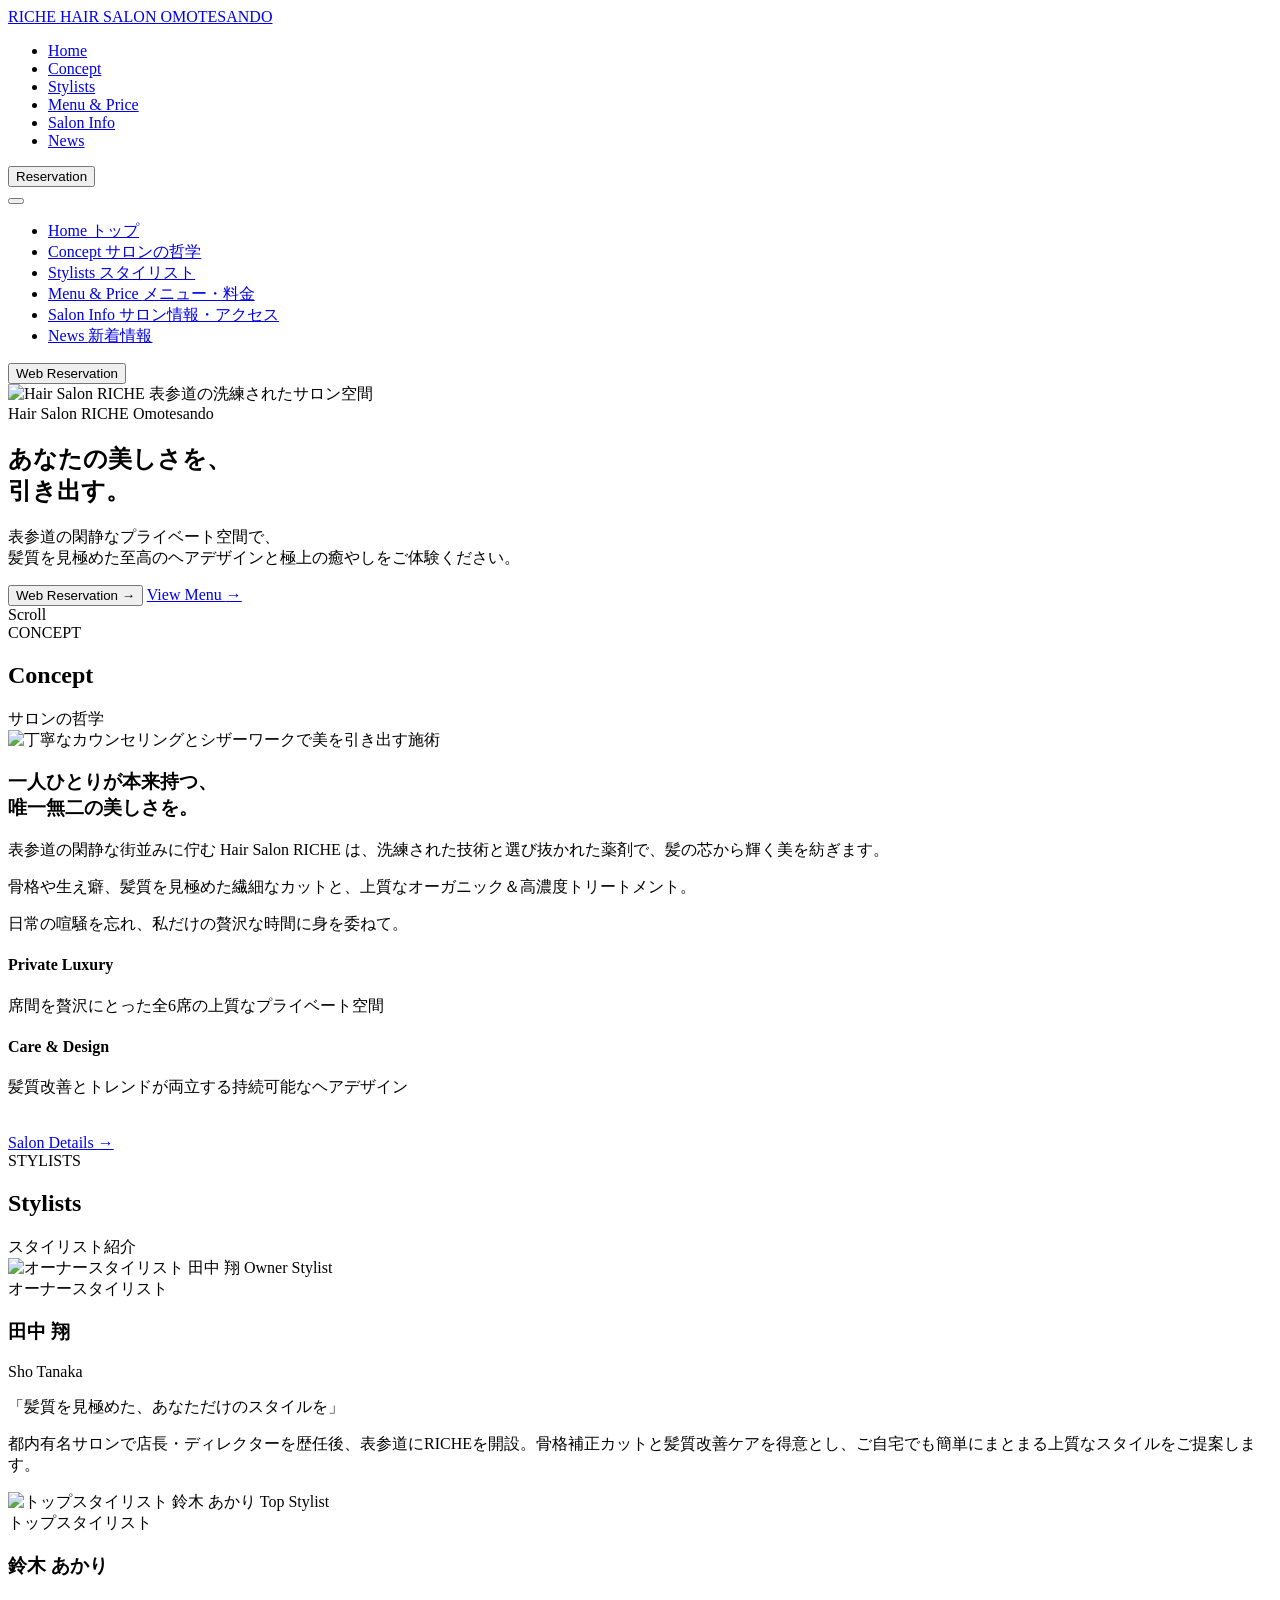
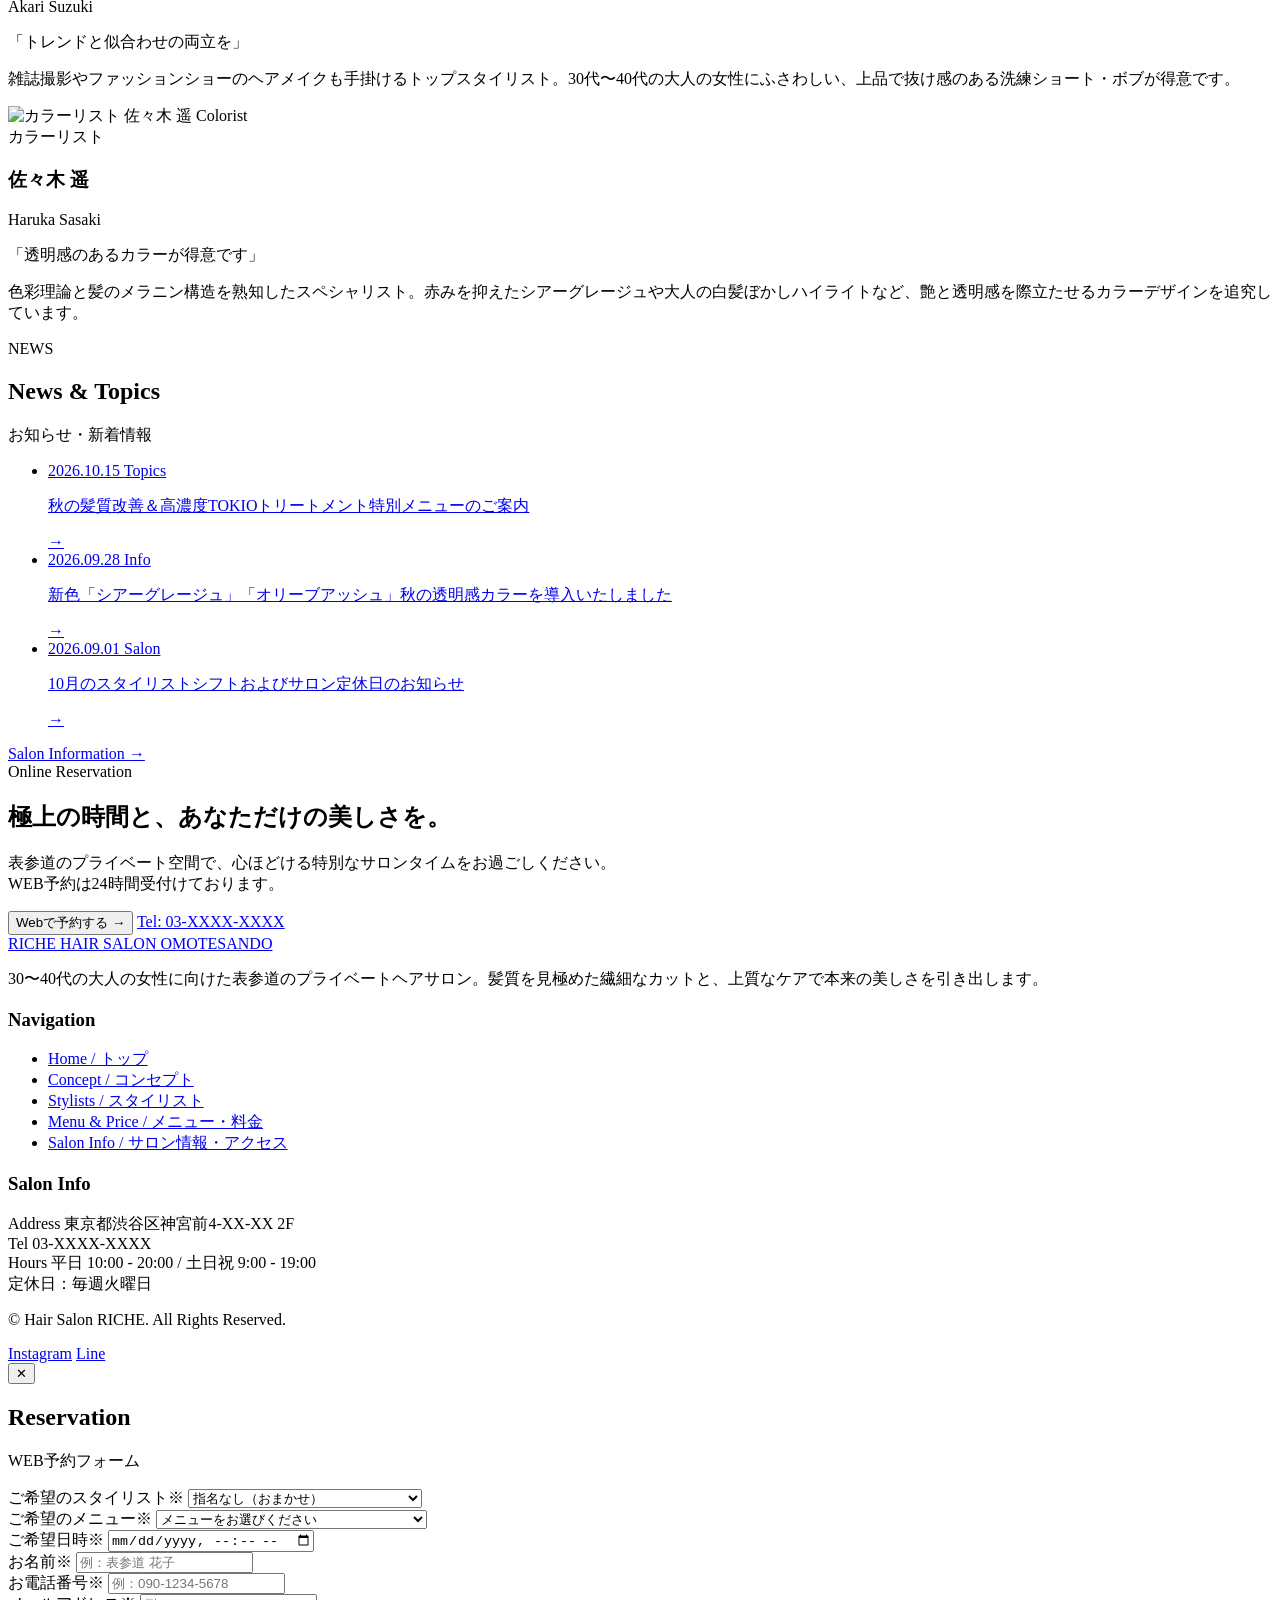
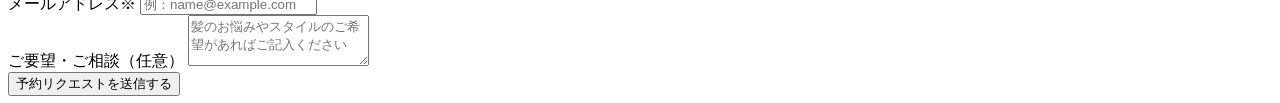
==== index.html @ c1a80ff1 "Add files via upload" ====
<!DOCTYPE html>
<html lang="ja">
<head>
  <meta charset="UTF-8">
  <meta name="viewport" content="width=device-width, initial-scale=1.0">
  <title>Hair Salon RICHE（ヘアサロン リッシュ） | 東京・表参道</title>
  <meta name="description" content="表参道駅徒歩3分。大人のためのラグジュアリーヘアサロン『Hair Salon RICHE』。一人ひとりの髪質を見極め、あなたの本来の美しさを引き出す至高のヘアデザインと髪質改善ケアをお届けします。">

  <!-- Google Fonts -->
  <link rel="preconnect" href="https://fonts.googleapis.com">
  <link rel="preconnect" href="https://fonts.gstatic.com" crossorigin>
  <link href="https://fonts.googleapis.com/css2?family=Cormorant+Garamond:ital,wght@0,300;0,400;0,500;0,600;1,400&family=Noto+Serif+JP:wght@300;400;500;600&display=swap" rel="stylesheet">

  <!-- Stylesheet -->
  <link rel="stylesheet" href="css/style.css">
</head>
<body>

  <!-- Site Header -->
  <header class="site-header">
    <div class="container header-container">
      <a href="index.html" class="brand-logo" aria-label="Hair Salon RICHE トップページ">
        <span class="brand-name">RICHE</span>
        <span class="brand-location">HAIR SALON OMOTESANDO</span>
      </a>

      <!-- Desktop Nav -->
      <nav class="desktop-nav" aria-label="メインナビゲーション">
        <ul class="nav-list">
          <li><a href="index.html" class="nav-link is-active">Home</a></li>
          <li><a href="#concept" class="nav-link">Concept</a></li>
          <li><a href="#stylists" class="nav-link">Stylists</a></li>
          <li><a href="menu.html" class="nav-link">Menu & Price</a></li>
          <li><a href="salon.html" class="nav-link">Salon Info</a></li>
          <li><a href="#news" class="nav-link">News</a></li>
        </ul>
        <button type="button" class="btn-header-reserve js-open-reserve">
          Reservation
        </button>
      </nav>

      <!-- Mobile Hamburger Button -->
      <button type="button" class="hamburger" aria-label="メニューを開く" aria-expanded="false">
        <span class="hamburger-line"></span>
        <span class="hamburger-line"></span>
        <span class="hamburger-line"></span>
      </button>
    </div>
  </header>

  <!-- Mobile Navigation Drawer -->
  <div class="mobile-nav" aria-label="モバイルナビゲーション">
    <ul class="mobile-nav-list">
      <li class="mobile-nav-item">
        <a href="index.html" class="mobile-nav-link">
          Home
          <span class="ja-sub">トップ</span>
        </a>
      </li>
      <li class="mobile-nav-item">
        <a href="#concept" class="mobile-nav-link">
          Concept
          <span class="ja-sub">サロンの哲学</span>
        </a>
      </li>
      <li class="mobile-nav-item">
        <a href="#stylists" class="mobile-nav-link">
          Stylists
          <span class="ja-sub">スタイリスト</span>
        </a>
      </li>
      <li class="mobile-nav-item">
        <a href="menu.html" class="mobile-nav-link">
          Menu & Price
          <span class="ja-sub">メニュー・料金</span>
        </a>
      </li>
      <li class="mobile-nav-item">
        <a href="salon.html" class="mobile-nav-link">
          Salon Info
          <span class="ja-sub">サロン情報・アクセス</span>
        </a>
      </li>
      <li class="mobile-nav-item">
        <a href="#news" class="mobile-nav-link">
          News
          <span class="ja-sub">新着情報</span>
        </a>
      </li>
    </ul>
    <button type="button" class="btn-gold mobile-nav-reserve js-open-reserve">
      Web Reservation
    </button>
  </div>

  <main>
    <!-- Hero Section -->
    <section class="hero-section" aria-label="メインビジュアル">
      <div class="hero-bg">
        <img src="https://images.unsplash.com/photo-1560066984-138dadb4c035?auto=format&fit=crop&w=1920&q=80" alt="Hair Salon RICHE 表参道の洗練されたサロン空間">
      </div>
      <div class="hero-overlay"></div>

      <div class="hero-content">
        <span class="hero-lead-en">Hair Salon RICHE Omotesando</span>
        <h1 class="hero-catchphrase">あなたの美しさを、<br>引き出す。</h1>
        <p class="hero-subtext">
          表参道の閑静なプライベート空間で、<br>
          髪質を見極めた至高のヘアデザインと極上の癒やしをご体験ください。
        </p>
        <div class="hero-actions">
          <button type="button" class="btn-gold js-open-reserve">
            Web Reservation <span class="btn-icon">→</span>
          </button>
          <a href="menu.html" class="btn-outline-gold">
            View Menu <span class="btn-icon">→</span>
          </a>
        </div>
      </div>

      <!-- Scroll Down Indicator -->
      <div class="hero-scroll" aria-hidden="true">
        <span class="hero-scroll-text">Scroll</span>
        <div class="hero-scroll-line"></div>
      </div>
    </section>

    <!-- Concept Section -->
    <section id="concept" class="section">
      <div class="container">
        <div class="section-header reveal-on-scroll">
          <span class="section-watermark">CONCEPT</span>
          <h2 class="section-title-en">Concept</h2>
          <span class="section-subtitle-ja">サロンの哲学</span>
          <div class="section-divider"></div>
        </div>

        <div class="concept-grid">
          <div class="concept-image-wrapper reveal-on-scroll">
            <div class="concept-image-frame" aria-hidden="true"></div>
            <div class="concept-image">
              <img src="https://images.unsplash.com/photo-1562322140-8baeececf3df?auto=format&fit=crop&w=1200&q=80" alt="丁寧なカウンセリングとシザーワークで美を引き出す施術">
            </div>
          </div>

          <div class="concept-content reveal-on-scroll delay-200">
            <h3 class="concept-tagline">一人ひとりが本来持つ、<br>唯一無二の美しさを。</h3>
            <div class="concept-philosophy">
              <p>表参道の閑静な街並みに佇む Hair Salon RICHE は、洗練された技術と選び抜かれた薬剤で、髪の芯から輝く美を紡ぎます。</p>
              <p>骨格や生え癖、髪質を見極めた繊細なカットと、上質なオーガニック＆高濃度トリートメント。</p>
              <p>日常の喧騒を忘れ、私だけの贅沢な時間に身を委ねて。</p>
            </div>

            <div class="concept-features">
              <div class="concept-feature-item">
                <h4 class="concept-feature-title">Private Luxury</h4>
                <p class="concept-feature-desc">席間を贅沢にとった全6席の上質なプライベート空間</p>
              </div>
              <div class="concept-feature-item">
                <h4 class="concept-feature-title">Care & Design</h4>
                <p class="concept-feature-desc">髪質改善とトレンドが両立する持続可能なヘアデザイン</p>
              </div>
            </div>

            <div style="margin-top: 36px;">
              <a href="salon.html" class="btn-outline-dark">
                Salon Details <span class="btn-icon">→</span>
              </a>
            </div>
          </div>
        </div>
      </div>
    </section>

    <!-- Stylists Section -->
    <section id="stylists" class="section bg-gray">
      <div class="container">
        <div class="section-header reveal-on-scroll">
          <span class="section-watermark">STYLISTS</span>
          <h2 class="section-title-en">Stylists</h2>
          <span class="section-subtitle-ja">スタイリスト紹介</span>
          <div class="section-divider"></div>
        </div>

        <div class="stylists-grid">
          <!-- Stylist 1: 田中 翔 -->
          <article class="stylist-card reveal-on-scroll">
            <div class="stylist-image-box">
              <img src="https://images.unsplash.com/photo-1507003211169-0a1dd7228f2d?auto=format&fit=crop&w=800&q=80" alt="オーナースタイリスト 田中 翔">
              <span class="stylist-role-badge">Owner Stylist</span>
            </div>
            <div class="stylist-body">
              <div class="stylist-name-group">
                <span class="stylist-role">オーナースタイリスト</span>
                <h3 class="stylist-name">田中 翔</h3>
                <span class="stylist-name-en">Sho Tanaka</span>
              </div>
              <p class="stylist-quote">「髪質を見極めた、あなただけのスタイルを」</p>
              <p class="stylist-details">
                都内有名サロンで店長・ディレクターを歴任後、表参道にRICHEを開設。骨格補正カットと髪質改善ケアを得意とし、ご自宅でも簡単にまとまる上質なスタイルをご提案します。
              </p>
            </div>
          </article>

          <!-- Stylist 2: 鈴木 あかり -->
          <article class="stylist-card reveal-on-scroll delay-100">
            <div class="stylist-image-box">
              <img src="https://images.unsplash.com/photo-1580489944761-15a19d654956?auto=format&fit=crop&w=800&q=80" alt="トップスタイリスト 鈴木 あかり">
              <span class="stylist-role-badge">Top Stylist</span>
            </div>
            <div class="stylist-body">
              <div class="stylist-name-group">
                <span class="stylist-role">トップスタイリスト</span>
                <h3 class="stylist-name">鈴木 あかり</h3>
                <span class="stylist-name-en">Akari Suzuki</span>
              </div>
              <p class="stylist-quote">「トレンドと似合わせの両立を」</p>
              <p class="stylist-details">
                雑誌撮影やファッションショーのヘアメイクも手掛けるトップスタイリスト。30代〜40代の大人の女性にふさわしい、上品で抜け感のある洗練ショート・ボブが得意です。
              </p>
            </div>
          </article>

          <!-- Stylist 3: 佐々木 遥 -->
          <article class="stylist-card reveal-on-scroll delay-200">
            <div class="stylist-image-box">
              <img src="https://images.unsplash.com/photo-1534528741775-53994a69daeb?auto=format&fit=crop&w=800&q=80" alt="カラーリスト 佐々木 遥">
              <span class="stylist-role-badge">Colorist</span>
            </div>
            <div class="stylist-body">
              <div class="stylist-name-group">
                <span class="stylist-role">カラーリスト</span>
                <h3 class="stylist-name">佐々木 遥</h3>
                <span class="stylist-name-en">Haruka Sasaki</span>
              </div>
              <p class="stylist-quote">「透明感のあるカラーが得意です」</p>
              <p class="stylist-details">
                色彩理論と髪のメラニン構造を熟知したスペシャリスト。赤みを抑えたシアーグレージュや大人の白髪ぼかしハイライトなど、艶と透明感を際立たせるカラーデザインを追究しています。
              </p>
            </div>
          </article>
        </div>
      </div>
    </section>

    <!-- News & Topics Section -->
    <section id="news" class="section">
      <div class="container">
        <div class="section-header reveal-on-scroll">
          <span class="section-watermark">NEWS</span>
          <h2 class="section-title-en">News & Topics</h2>
          <span class="section-subtitle-ja">お知らせ・新着情報</span>
          <div class="section-divider"></div>
        </div>

        <ul class="news-list reveal-on-scroll">
          <li class="news-item">
            <a href="menu.html" class="news-link">
              <div class="news-date-group">
                <time class="news-date" datetime="2026-10-15">2026.10.15</time>
                <span class="news-category">Topics</span>
              </div>
              <p class="news-title">秋の髪質改善＆高濃度TOKIOトリートメント特別メニューのご案内</p>
              <span class="news-arrow" aria-hidden="true">→</span>
            </a>
          </li>
          <li class="news-item">
            <a href="menu.html" class="news-link">
              <div class="news-date-group">
                <time class="news-date" datetime="2026-09-28">2026.09.28</time>
                <span class="news-category">Info</span>
              </div>
              <p class="news-title">新色「シアーグレージュ」「オリーブアッシュ」秋の透明感カラーを導入いたしました</p>
              <span class="news-arrow" aria-hidden="true">→</span>
            </a>
          </li>
          <li class="news-item">
            <a href="salon.html" class="news-link">
              <div class="news-date-group">
                <time class="news-date" datetime="2026-09-01">2026.09.01</time>
                <span class="news-category">Salon</span>
              </div>
              <p class="news-title">10月のスタイリストシフトおよびサロン定休日のお知らせ</p>
              <span class="news-arrow" aria-hidden="true">→</span>
            </a>
          </li>
        </ul>

        <div class="news-footer-cta reveal-on-scroll">
          <a href="salon.html" class="btn-outline-dark">
            Salon Information <span class="btn-icon">→</span>
          </a>
        </div>
      </div>
    </section>

    <!-- Reservation CTA Section -->
    <section class="cta-section" aria-label="ご予約案内">
      <div class="cta-bg-pattern" aria-hidden="true"></div>
      <div class="container reveal-on-scroll">
        <span class="cta-tag-en">Online Reservation</span>
        <h2 class="cta-title">極上の時間と、あなただけの美しさを。</h2>
        <p class="cta-lead">
          表参道のプライベート空間で、心ほどける特別なサロンタイムをお過ごしください。<br>
          WEB予約は24時間受付けております。
        </p>
        <div class="cta-buttons-group">
          <button type="button" class="btn-gold js-open-reserve">
            Webで予約する <span class="btn-icon">→</span>
          </button>
          <a href="tel:03-XXXX-XXXX" class="btn-outline-gold">
            Tel: 03-XXXX-XXXX
          </a>
        </div>
      </div>
    </section>
  </main>

  <!-- Site Footer -->
  <footer class="site-footer">
    <div class="container">
      <div class="footer-top">
        <div class="footer-brand">
          <a href="index.html" class="brand-logo">
            <span class="brand-name">RICHE</span>
            <span class="brand-location">HAIR SALON OMOTESANDO</span>
          </a>
          <p class="footer-desc">
            30〜40代の大人の女性に向けた表参道のプライベートヘアサロン。髪質を見極めた繊細なカットと、上質なケアで本来の美しさを引き出します。
          </p>
        </div>

        <div class="footer-nav">
          <h3 class="footer-col-title">Navigation</h3>
          <ul class="footer-nav-list">
            <li><a href="index.html" class="footer-nav-link">Home / トップ</a></li>
            <li><a href="index.html#concept" class="footer-nav-link">Concept / コンセプト</a></li>
            <li><a href="index.html#stylists" class="footer-nav-link">Stylists / スタイリスト</a></li>
            <li><a href="menu.html" class="footer-nav-link">Menu & Price / メニュー・料金</a></li>
            <li><a href="salon.html" class="footer-nav-link">Salon Info / サロン情報・アクセス</a></li>
          </ul>
        </div>

        <div class="footer-info">
          <h3 class="footer-col-title">Salon Info</h3>
          <div class="footer-info-list">
            <div class="footer-info-item">
              <span>Address</span>
              東京都渋谷区神宮前4-XX-XX 2F
            </div>
            <div class="footer-info-item">
              <span>Tel</span>
              03-XXXX-XXXX
            </div>
            <div class="footer-info-item">
              <span>Hours</span>
              平日 10:00 - 20:00 / 土日祝 9:00 - 19:00<br>
              定休日：毎週火曜日
            </div>
          </div>
        </div>
      </div>

      <div class="footer-bottom">
        <p class="footer-copyright">&copy; Hair Salon RICHE. All Rights Reserved.</p>
        <div class="footer-sns">
          <a href="#" class="footer-sns-link" target="_blank" rel="noopener noreferrer">Instagram</a>
          <a href="#" class="footer-sns-link" target="_blank" rel="noopener noreferrer">Line</a>
        </div>
      </div>
    </div>
  </footer>

  <!-- Reservation Modal -->
  <div id="reservationModal" class="modal-backdrop" aria-hidden="true" role="dialog" aria-modal="true" aria-labelledby="modalTitle">
    <div class="modal-content">
      <button type="button" class="modal-close-btn js-modal-close" aria-label="閉じる">✕</button>
      
      <div class="modal-header">
        <h2 id="modalTitle" class="modal-title-en">Reservation</h2>
        <p class="modal-subtitle">WEB予約フォーム</p>
      </div>

      <form id="reservationForm">
        <div class="modal-form-group">
          <label for="reserveStylist" class="modal-label">
            ご希望のスタイリスト<span class="required">※</span>
          </label>
          <select id="reserveStylist" class="modal-select" required>
            <option value="">指名なし（おまかせ）</option>
            <option value="tanaka">田中 翔（オーナースタイリスト）</option>
            <option value="suzuki">鈴木 あかり（トップスタイリスト）</option>
            <option value="sasaki">佐々木 遥（カラーリスト）</option>
          </select>
        </div>

        <div class="modal-form-group">
          <label for="reserveMenu" class="modal-label">
            ご希望のメニュー<span class="required">※</span>
          </label>
          <select id="reserveMenu" class="modal-select" required>
            <option value="">メニューをお選びください</option>
            <option value="cut-ladies">レディースカット ¥7,700</option>
            <option value="cut-mens">メンズカット ¥6,600</option>
            <option value="cut-bangs">前髪カット ¥1,100</option>
            <option value="color-full">フルカラー ¥8,800〜</option>
            <option value="color-retouch">リタッチカラー ¥6,600〜</option>
            <option value="color-highlight">ハイライト ¥5,500〜</option>
            <option value="perm-digital">デジタルパーマ ¥13,200〜</option>
            <option value="perm-cosme">コスメパーマ ¥11,000〜</option>
            <option value="treatment-tokio">TOKIOトリートメント ¥5,500〜</option>
            <option value="treatment-hair">髪質改善トリートメント ¥16,500〜</option>
            <option value="coupon-first">【初回限定】全メニュー20%OFFクーポン</option>
          </select>
        </div>

        <div class="modal-form-group">
          <label for="reserveDate" class="modal-label">
            ご希望日時<span class="required">※</span>
          </label>
          <input type="datetime-local" id="reserveDate" class="modal-input" required>
        </div>

        <div class="modal-form-group">
          <label for="reserveName" class="modal-label">
            お名前<span class="required">※</span>
          </label>
          <input type="text" id="reserveName" class="modal-input" placeholder="例：表参道 花子" required>
        </div>

        <div class="modal-form-group">
          <label for="reserveTel" class="modal-label">
            お電話番号<span class="required">※</span>
          </label>
          <input type="tel" id="reserveTel" class="modal-input" placeholder="例：090-1234-5678" required>
        </div>

        <div class="modal-form-group">
          <label for="reserveEmail" class="modal-label">
            メールアドレス<span class="required">※</span>
          </label>
          <input type="email" id="reserveEmail" class="modal-input" placeholder="例：name@example.com" required>
        </div>

        <div class="modal-form-group">
          <label for="reserveNote" class="modal-label">ご要望・ご相談（任意）</label>
          <textarea id="reserveNote" class="modal-textarea" rows="3" placeholder="髪のお悩みやスタイルのご希望があればご記入ください"></textarea>
        </div>

        <button type="submit" class="btn-gold modal-submit-btn">
          予約リクエストを送信する
        </button>
      </form>
    </div>
  </div>

  <!-- JavaScript -->
  <script src="js/main.js"></script>
</body>
</html>
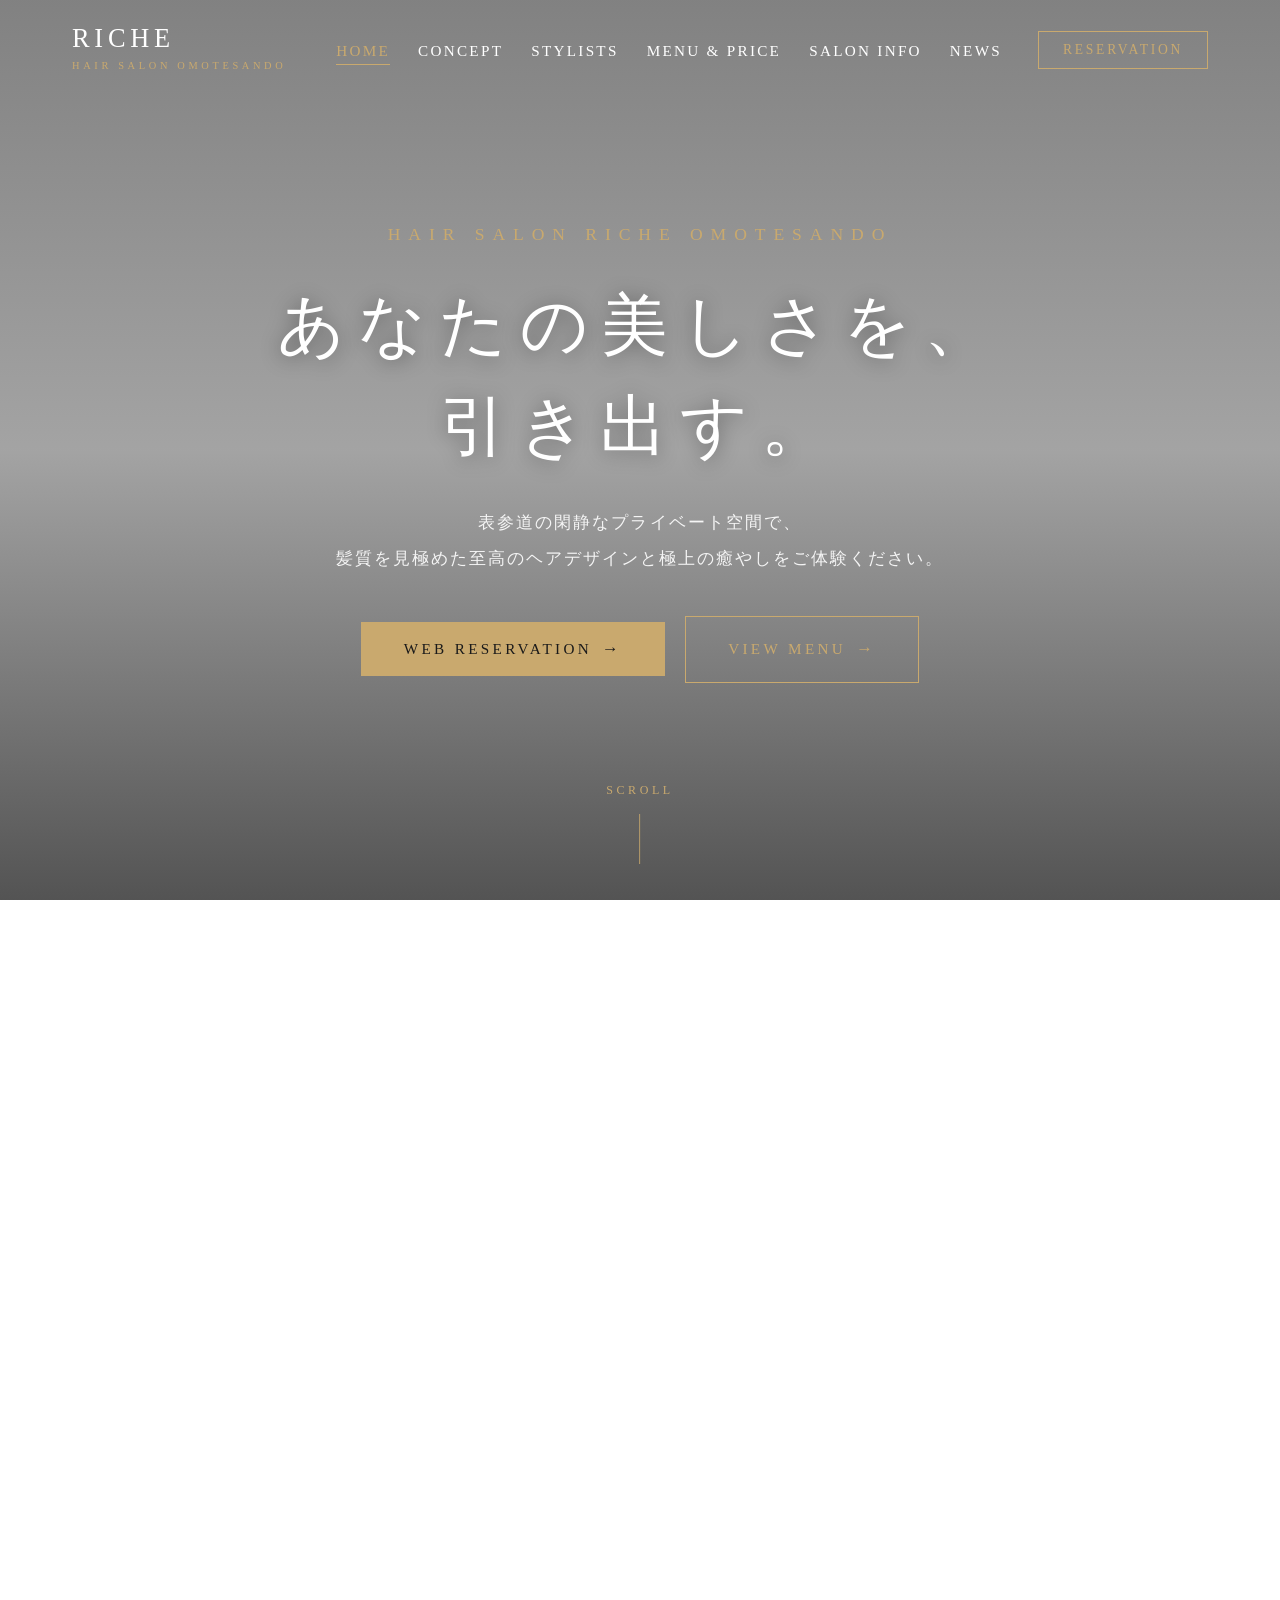
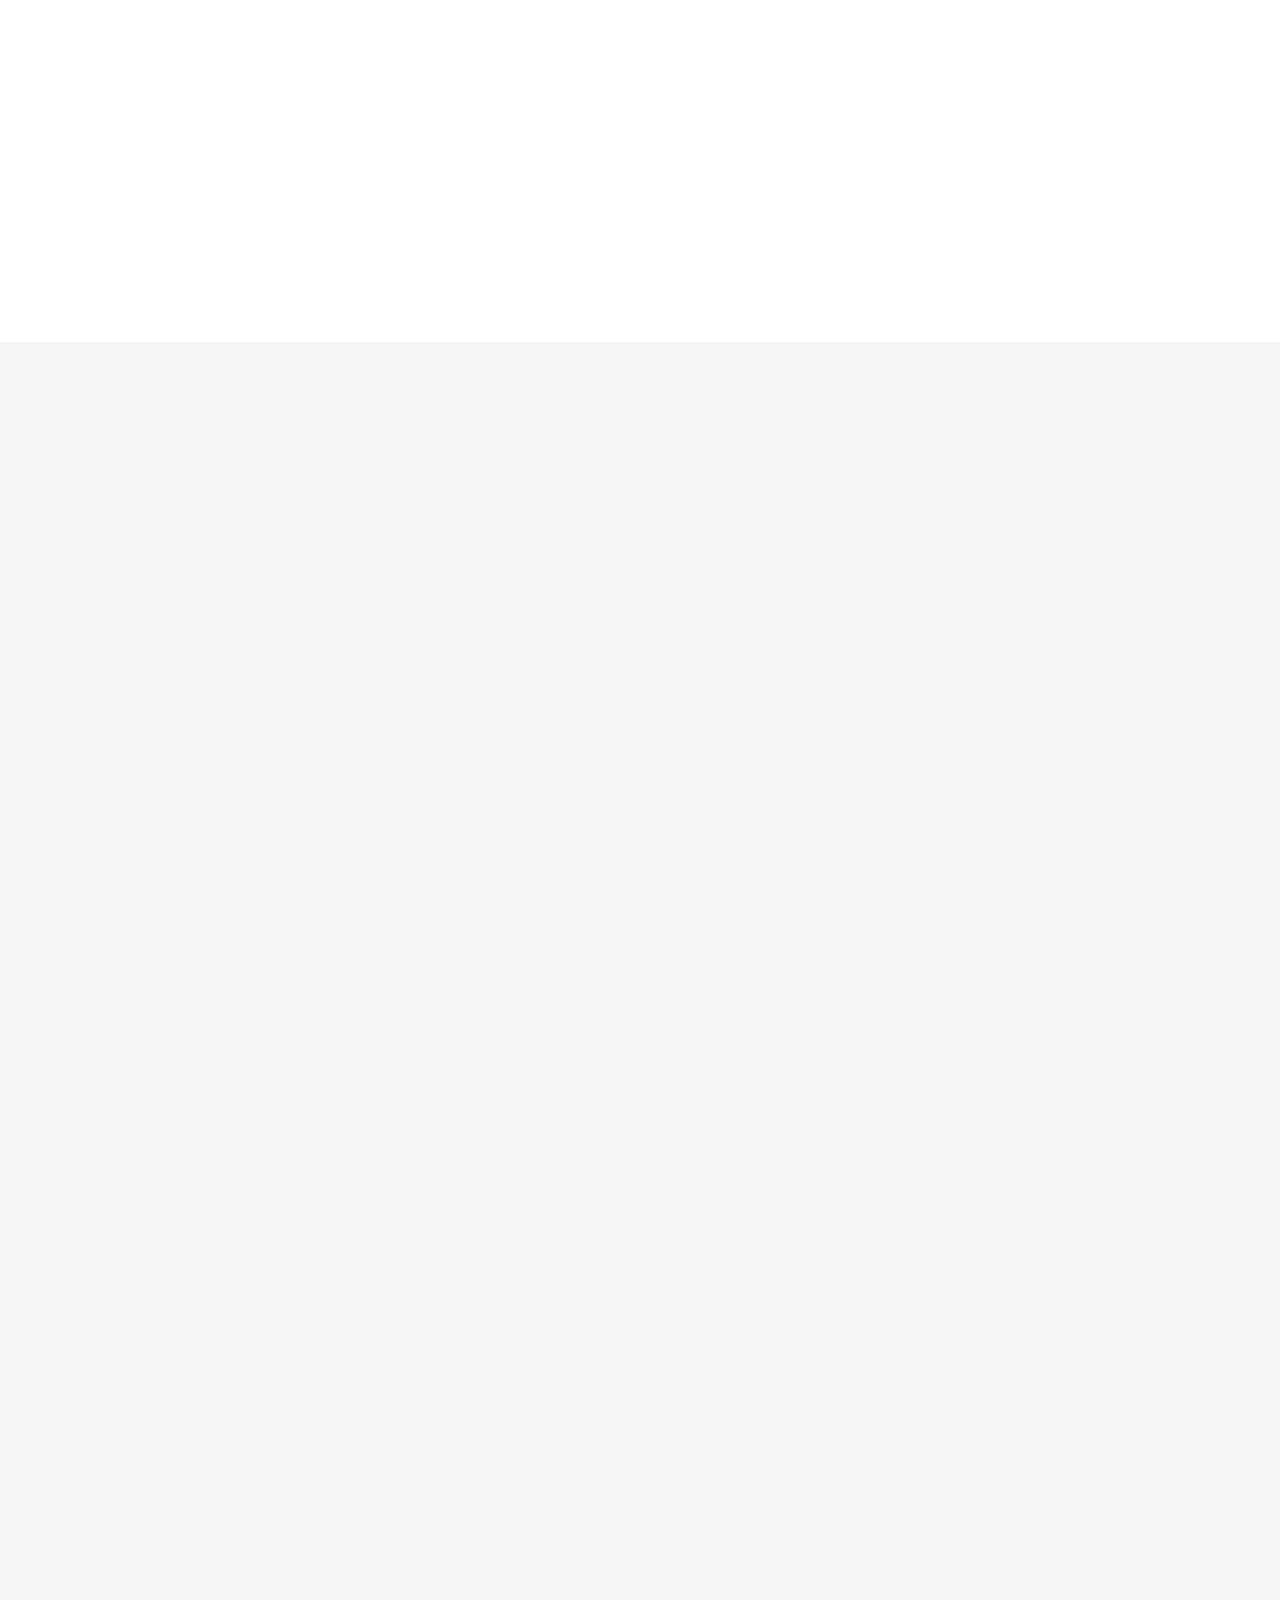
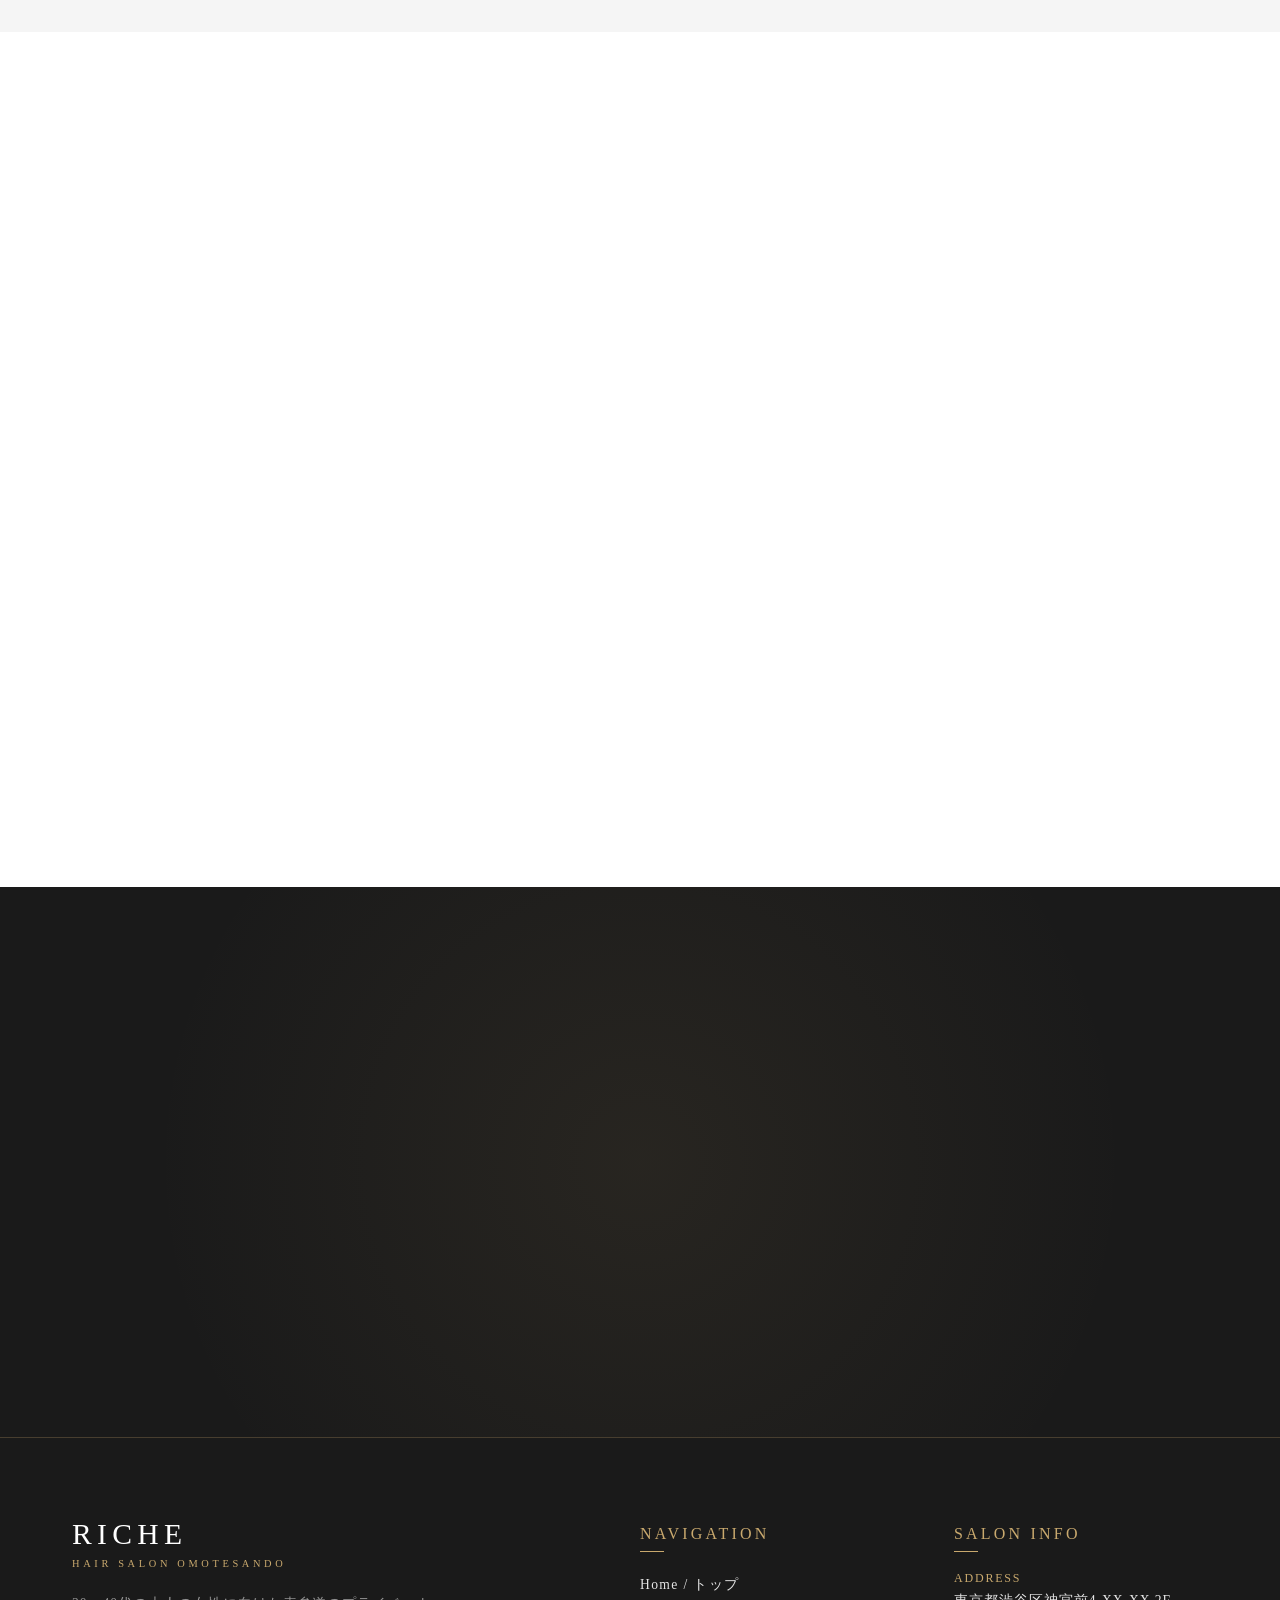
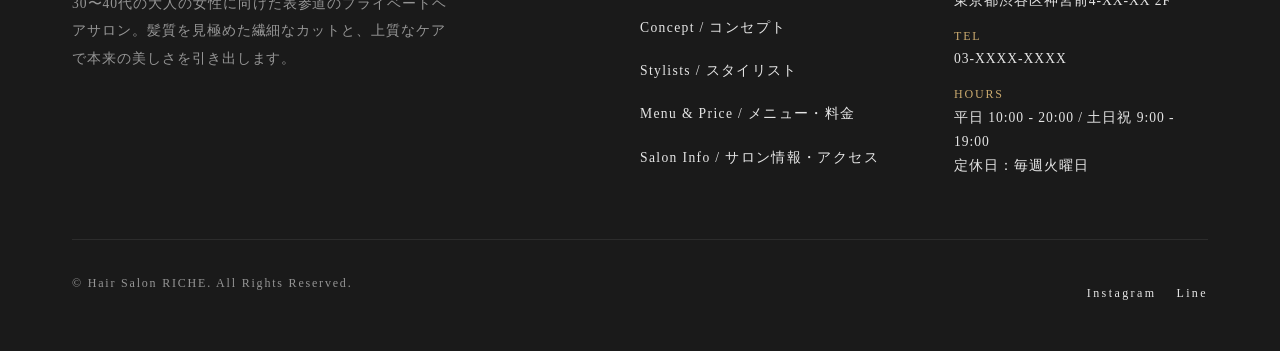
==== commit e9d30017: "Update index.html" ====
--- a/index.html
+++ b/index.html
@@ -12,7 +12,7 @@
   <link href="https://fonts.googleapis.com/css2?family=Cormorant+Garamond:ital,wght@0,300;0,400;0,500;0,600;1,400&family=Noto+Serif+JP:wght@300;400;500;600&display=swap" rel="stylesheet">
 
   <!-- Stylesheet -->
-  <link rel="stylesheet" href="css/style.css">
+ <link rel="stylesheet" href="style.css">
 </head>
 <body>
 
--- a/style.css
+++ b/style.css
@@ -0,0 +1,2046 @@
+@charset "UTF-8";
+
+/* ==========================================================================
+   Hair Salon RICHE (表参道) - Style Sheet
+   Luxury, Sophisticated & Minimalist Aesthetic
+   ========================================================================== */
+
+/* --------------------------------------------------
+   CSS Variables / Design Tokens
+   -------------------------------------------------- */
+:root {
+  /* Colors */
+  --color-black: #1A1A1A;
+  --color-dark-surface: #242424;
+  --color-dark-elevated: #2D2D2D;
+  --color-gold: #C9A96E;
+  --color-gold-hover: #DFCA9B;
+  --color-gold-dark: #A6864B;
+  --color-gold-subtle: rgba(201, 169, 110, 0.12);
+  --color-white: #FFFFFF;
+  --color-offwhite: #FAFAFA;
+  --color-gray-bg: #F5F5F5;
+  --color-gray-light: #EBEBEB;
+  --color-gray-border: #E0DDD7;
+  
+  --color-text-main: #2A2A2A;
+  --color-text-sub: #666666;
+  --color-text-muted: #959595;
+  --color-text-light: #E5E5E5;
+
+  /* Fonts */
+  --font-serif: 'Noto Serif JP', 'Yu Mincho', 'YuMincho', serif;
+  --font-en: 'Cormorant Garamond', 'Cinzel', 'Times New Roman', serif;
+  --font-sans: -apple-system, BlinkMacSystemFont, "Segoe UI", Roboto, "Helvetica Neue", sans-serif;
+
+  /* Spacing */
+  --section-padding-pc: 130px 0;
+  --section-padding-sp: 75px 0;
+  --container-max-width: 1200px;
+  --container-narrow: 920px;
+
+  /* Transitions */
+  --transition-fast: 0.25s cubic-bezier(0.25, 1, 0.5, 1);
+  --transition-normal: 0.4s cubic-bezier(0.16, 1, 0.3, 1);
+  --transition-slow: 0.7s cubic-bezier(0.16, 1, 0.3, 1);
+
+  /* Elevation */
+  --shadow-subtle: 0 4px 20px rgba(0, 0, 0, 0.04);
+  --shadow-card: 0 10px 30px rgba(0, 0, 0, 0.06);
+  --shadow-elevated: 0 20px 40px rgba(0, 0, 0, 0.12);
+}
+
+/* --------------------------------------------------
+   Reset & Base Styles
+   -------------------------------------------------- */
+*, *::before, *::after {
+  box-sizing: border-box;
+  margin: 0;
+  padding: 0;
+}
+
+html {
+  font-size: 16px;
+  scroll-behavior: smooth;
+  -webkit-font-smoothing: antialiased;
+  -moz-osx-font-smoothing: grayscale;
+}
+
+body {
+  font-family: var(--font-serif);
+  font-weight: 400;
+  color: var(--color-text-main);
+  background-color: var(--color-white);
+  line-height: 1.95;
+  letter-spacing: 0.06em;
+  overflow-x: hidden;
+  position: relative;
+}
+
+/* Typography elements */
+h1, h2, h3, h4, h5, h6 {
+  font-family: var(--font-serif);
+  font-weight: 500;
+  letter-spacing: 0.08em;
+  line-height: 1.4;
+  color: var(--color-black);
+}
+
+p {
+  margin-bottom: 1.25rem;
+}
+p:last-child {
+  margin-bottom: 0;
+}
+
+a {
+  color: inherit;
+  text-decoration: none;
+  transition: var(--transition-normal);
+}
+
+img {
+  max-width: 100%;
+  height: auto;
+  display: block;
+  object-fit: cover;
+}
+
+button {
+  font-family: inherit;
+  border: none;
+  background: none;
+  cursor: pointer;
+  outline: none;
+}
+
+ul, ol {
+  list-style: none;
+}
+
+/* --------------------------------------------------
+   Layout Utilities
+   -------------------------------------------------- */
+.container {
+  width: 100%;
+  max-width: var(--container-max-width);
+  margin-left: auto;
+  margin-right: auto;
+  padding-left: 32px;
+  padding-right: 32px;
+}
+
+.container-narrow {
+  width: 100%;
+  max-width: var(--container-narrow);
+  margin-left: auto;
+  margin-right: auto;
+  padding-left: 24px;
+  padding-right: 24px;
+}
+
+.section {
+  padding: var(--section-padding-pc);
+  position: relative;
+}
+
+.bg-dark {
+  background-color: var(--color-black);
+  color: var(--color-white);
+}
+
+.bg-gray {
+  background-color: var(--color-gray-bg);
+}
+
+.bg-offwhite {
+  background-color: var(--color-offwhite);
+}
+
+/* --------------------------------------------------
+   Section Header & Typography Accents
+   -------------------------------------------------- */
+.section-header {
+  text-align: center;
+  margin-bottom: 70px;
+  position: relative;
+}
+
+.section-watermark {
+  position: absolute;
+  top: 50%;
+  left: 50%;
+  transform: translate(-50%, -60%);
+  font-family: var(--font-en);
+  font-size: clamp(4rem, 10vw, 8rem);
+  font-weight: 300;
+  letter-spacing: 0.15em;
+  color: rgba(201, 169, 110, 0.07);
+  white-space: nowrap;
+  pointer-events: none;
+  user-select: none;
+  z-index: 1;
+}
+
+.bg-dark .section-watermark {
+  color: rgba(201, 169, 110, 0.05);
+}
+
+.section-title-en {
+  font-family: var(--font-en);
+  font-size: clamp(2.2rem, 4vw, 3.2rem);
+  font-weight: 400;
+  letter-spacing: 0.22em;
+  text-transform: uppercase;
+  color: var(--color-black);
+  position: relative;
+  z-index: 2;
+  margin-bottom: 6px;
+}
+
+.bg-dark .section-title-en {
+  color: var(--color-white);
+}
+
+.section-subtitle-ja {
+  font-size: 0.85rem;
+  letter-spacing: 0.25em;
+  color: var(--color-gold);
+  font-weight: 400;
+  position: relative;
+  z-index: 2;
+  display: block;
+}
+
+.section-divider {
+  width: 44px;
+  height: 1px;
+  background-color: var(--color-gold);
+  margin: 18px auto 0;
+  position: relative;
+  z-index: 2;
+}
+
+/* --------------------------------------------------
+   Header & Navigation
+   -------------------------------------------------- */
+.site-header {
+  position: fixed;
+  top: 0;
+  left: 0;
+  width: 100%;
+  z-index: 1000;
+  padding: 24px 0;
+  transition: all var(--transition-normal);
+  background-color: transparent;
+}
+
+.site-header.is-scrolled,
+.site-header.header-solid {
+  padding: 16px 0;
+  background-color: rgba(26, 26, 26, 0.95);
+  backdrop-filter: blur(10px);
+  -webkit-backdrop-filter: blur(10px);
+  border-bottom: 1px solid rgba(201, 169, 110, 0.2);
+  box-shadow: 0 4px 20px rgba(0, 0, 0, 0.15);
+}
+
+.header-container {
+  display: flex;
+  align-items: center;
+  justify-content: space-between;
+}
+
+/* Brand Logo */
+.brand-logo {
+  display: flex;
+  flex-direction: column;
+  z-index: 1001;
+}
+
+.brand-name {
+  font-family: var(--font-en);
+  font-size: 1.65rem;
+  font-weight: 500;
+  letter-spacing: 0.18em;
+  color: var(--color-white);
+  line-height: 1.1;
+  text-transform: uppercase;
+}
+
+.brand-location {
+  font-family: var(--font-en);
+  font-size: 0.65rem;
+  letter-spacing: 0.35em;
+  color: var(--color-gold);
+  margin-top: 3px;
+  text-transform: uppercase;
+}
+
+/* Light header override for pages without dark hero */
+.site-header.header-light:not(.is-scrolled) .brand-name {
+  color: var(--color-black);
+}
+
+.site-header.header-light:not(.is-scrolled) .nav-link {
+  color: var(--color-black);
+}
+
+.site-header.header-light:not(.is-scrolled) .hamburger-line {
+  background-color: var(--color-black);
+}
+
+/* Desktop Nav */
+.desktop-nav {
+  display: flex;
+  align-items: center;
+  gap: 36px;
+}
+
+.nav-list {
+  display: flex;
+  align-items: center;
+  gap: 28px;
+}
+
+.nav-link {
+  font-family: var(--font-en);
+  font-size: 0.95rem;
+  font-weight: 400;
+  letter-spacing: 0.15em;
+  color: var(--color-white);
+  text-transform: uppercase;
+  position: relative;
+  padding: 6px 0;
+  transition: color var(--transition-fast);
+}
+
+.nav-link::after {
+  content: '';
+  position: absolute;
+  bottom: 0;
+  left: 0;
+  width: 100%;
+  height: 1px;
+  background-color: var(--color-gold);
+  transform: scaleX(0);
+  transform-origin: right center;
+  transition: transform var(--transition-normal);
+}
+
+.nav-link:hover::after,
+.nav-link.is-active::after {
+  transform: scaleX(1);
+  transform-origin: left center;
+}
+
+.nav-link:hover,
+.nav-link.is-active {
+  color: var(--color-gold);
+}
+
+/* Header Reserve Button */
+.btn-header-reserve {
+  display: inline-flex;
+  align-items: center;
+  justify-content: center;
+  padding: 10px 24px;
+  border: 1px solid var(--color-gold);
+  color: var(--color-gold);
+  font-family: var(--font-en);
+  font-size: 0.85rem;
+  letter-spacing: 0.2em;
+  text-transform: uppercase;
+  position: relative;
+  overflow: hidden;
+  transition: all var(--transition-normal);
+}
+
+.btn-header-reserve::before {
+  content: '';
+  position: absolute;
+  top: 0;
+  left: 0;
+  width: 100%;
+  height: 100%;
+  background-color: var(--color-gold);
+  transform: translateY(100%);
+  transition: transform var(--transition-normal);
+  z-index: -1;
+}
+
+.btn-header-reserve:hover {
+  color: var(--color-black);
+}
+
+.btn-header-reserve:hover::before {
+  transform: translateY(0);
+}
+
+/* Hamburger Button */
+.hamburger {
+  display: none;
+  flex-direction: column;
+  justify-content: space-between;
+  width: 28px;
+  height: 20px;
+  background: transparent;
+  border: none;
+  cursor: pointer;
+  z-index: 1100;
+  padding: 0;
+}
+
+.hamburger-line {
+  display: block;
+  width: 100%;
+  height: 1.5px;
+  background-color: var(--color-white);
+  transition: transform var(--transition-normal), opacity var(--transition-fast);
+  transform-origin: center;
+}
+
+.hamburger.is-active .hamburger-line:nth-child(1) {
+  transform: translateY(9px) rotate(45deg);
+  background-color: var(--color-gold);
+}
+
+.hamburger.is-active .hamburger-line:nth-child(2) {
+  opacity: 0;
+}
+
+.hamburger.is-active .hamburger-line:nth-child(3) {
+  transform: translateY(-9.5px) rotate(-45deg);
+  background-color: var(--color-gold);
+}
+
+/* Mobile Nav Drawer */
+.mobile-nav {
+  position: fixed;
+  top: 0;
+  left: 0;
+  width: 100%;
+  height: 100vh;
+  background-color: rgba(26, 26, 26, 0.98);
+  backdrop-filter: blur(16px);
+  -webkit-backdrop-filter: blur(16px);
+  z-index: 1050;
+  display: flex;
+  flex-direction: column;
+  justify-content: center;
+  align-items: center;
+  opacity: 0;
+  visibility: hidden;
+  transition: opacity var(--transition-normal), visibility var(--transition-normal);
+  padding: 60px 24px;
+}
+
+.mobile-nav.is-open {
+  opacity: 1;
+  visibility: visible;
+}
+
+.mobile-nav-list {
+  display: flex;
+  flex-direction: column;
+  align-items: center;
+  gap: 28px;
+  text-align: center;
+  margin-bottom: 40px;
+}
+
+.mobile-nav-item {
+  transform: translateY(20px);
+  opacity: 0;
+  transition: transform var(--transition-normal), opacity var(--transition-normal);
+}
+
+.mobile-nav.is-open .mobile-nav-item {
+  transform: translateY(0);
+  opacity: 1;
+}
+
+/* Stagger animation for mobile nav items */
+.mobile-nav.is-open .mobile-nav-item:nth-child(1) { transition-delay: 0.1s; }
+.mobile-nav.is-open .mobile-nav-item:nth-child(2) { transition-delay: 0.15s; }
+.mobile-nav.is-open .mobile-nav-item:nth-child(3) { transition-delay: 0.2s; }
+.mobile-nav.is-open .mobile-nav-item:nth-child(4) { transition-delay: 0.25s; }
+.mobile-nav.is-open .mobile-nav-item:nth-child(5) { transition-delay: 0.3s; }
+
+.mobile-nav-link {
+  font-family: var(--font-en);
+  font-size: 1.35rem;
+  letter-spacing: 0.2em;
+  color: var(--color-white);
+  text-transform: uppercase;
+  display: block;
+  padding: 8px 0;
+}
+
+.mobile-nav-link .ja-sub {
+  display: block;
+  font-family: var(--font-serif);
+  font-size: 0.75rem;
+  color: var(--color-gold);
+  letter-spacing: 0.15em;
+  margin-top: 4px;
+}
+
+.mobile-nav-link:hover {
+  color: var(--color-gold);
+}
+
+.mobile-nav-reserve {
+  width: 220px;
+  text-align: center;
+  padding: 14px 0;
+}
+
+/* --------------------------------------------------
+   Hero Section (Top Page)
+   -------------------------------------------------- */
+.hero-section {
+  position: relative;
+  height: 100vh;
+  min-height: 650px;
+  display: flex;
+  align-items: center;
+  justify-content: center;
+  overflow: hidden;
+  color: var(--color-white);
+}
+
+.hero-bg {
+  position: absolute;
+  top: 0;
+  left: 0;
+  width: 100%;
+  height: 100%;
+  z-index: 1;
+}
+
+.hero-bg img {
+  width: 100%;
+  height: 100%;
+  object-fit: cover;
+  transform: scale(1.05);
+  animation: heroKenBurns 18s ease-out infinite alternate;
+}
+
+@keyframes heroKenBurns {
+  0% { transform: scale(1.02); }
+  100% { transform: scale(1.1); }
+}
+
+.hero-overlay {
+  position: absolute;
+  top: 0;
+  left: 0;
+  width: 100%;
+  height: 100%;
+  background: linear-gradient(
+    180deg,
+    rgba(26, 26, 26, 0.55) 0%,
+    rgba(26, 26, 26, 0.4) 50%,
+    rgba(26, 26, 26, 0.75) 100%
+  );
+  z-index: 2;
+}
+
+.hero-content {
+  position: relative;
+  z-index: 3;
+  text-align: center;
+  max-width: 800px;
+  padding: 0 20px;
+}
+
+.hero-lead-en {
+  font-family: var(--font-en);
+  font-size: clamp(0.85rem, 1.8vw, 1.1rem);
+  letter-spacing: 0.45em;
+  color: var(--color-gold);
+  text-transform: uppercase;
+  margin-bottom: 24px;
+  display: block;
+}
+
+.hero-catchphrase {
+  font-family: var(--font-serif);
+  font-size: clamp(2.2rem, 5.5vw, 4.2rem);
+  font-weight: 400;
+  line-height: 1.5;
+  letter-spacing: 0.18em;
+  color: var(--color-white);
+  margin-bottom: 28px;
+  text-shadow: 0 2px 20px rgba(0, 0, 0, 0.4);
+}
+
+.hero-subtext {
+  font-size: clamp(0.9rem, 1.5vw, 1.05rem);
+  color: rgba(255, 255, 255, 0.9);
+  letter-spacing: 0.12em;
+  line-height: 2.1;
+  font-weight: 300;
+  margin-bottom: 40px;
+}
+
+.hero-actions {
+  display: flex;
+  align-items: center;
+  justify-content: center;
+  gap: 20px;
+}
+
+/* Scroll Down Indicator */
+.hero-scroll {
+  position: absolute;
+  bottom: 36px;
+  left: 50%;
+  transform: translateX(-50%);
+  z-index: 3;
+  display: flex;
+  flex-direction: column;
+  align-items: center;
+  gap: 12px;
+}
+
+.hero-scroll-text {
+  font-family: var(--font-en);
+  font-size: 0.75rem;
+  letter-spacing: 0.3em;
+  color: var(--color-gold);
+  text-transform: uppercase;
+}
+
+.hero-scroll-line {
+  width: 1px;
+  height: 50px;
+  background-color: rgba(201, 169, 110, 0.3);
+  position: relative;
+  overflow: hidden;
+}
+
+.hero-scroll-line::after {
+  content: '';
+  position: absolute;
+  top: 0;
+  left: 0;
+  width: 100%;
+  height: 100%;
+  background-color: var(--color-gold);
+  animation: scrollDown 2.2s cubic-bezier(0.65, 0, 0.35, 1) infinite;
+}
+
+@keyframes scrollDown {
+  0% { transform: translateY(-100%); }
+  50% { transform: translateY(0); }
+  100% { transform: translateY(100%); }
+}
+
+/* --------------------------------------------------
+   Page Header (Sub Pages: Menu, Salon)
+   -------------------------------------------------- */
+.page-hero {
+  position: relative;
+  padding: 170px 0 90px;
+  background-color: var(--color-black);
+  color: var(--color-white);
+  text-align: center;
+  overflow: hidden;
+}
+
+.page-hero-bg {
+  position: absolute;
+  top: 0;
+  left: 0;
+  width: 100%;
+  height: 100%;
+  opacity: 0.28;
+  z-index: 1;
+}
+
+.page-hero-bg img {
+  width: 100%;
+  height: 100%;
+  object-fit: cover;
+  filter: grayscale(30%);
+}
+
+.page-hero-overlay {
+  position: absolute;
+  top: 0;
+  left: 0;
+  width: 100%;
+  height: 100%;
+  background: radial-gradient(circle, rgba(26,26,26,0.6) 0%, rgba(26,26,26,0.95) 100%);
+  z-index: 2;
+}
+
+.page-hero-content {
+  position: relative;
+  z-index: 3;
+}
+
+.page-hero-title {
+  font-family: var(--font-en);
+  font-size: clamp(2.5rem, 5vw, 3.8rem);
+  font-weight: 400;
+  letter-spacing: 0.22em;
+  text-transform: uppercase;
+  color: var(--color-white);
+  margin-bottom: 10px;
+}
+
+.page-hero-sub {
+  font-size: 0.9rem;
+  letter-spacing: 0.3em;
+  color: var(--color-gold);
+}
+
+.breadcrumb {
+  margin-top: 24px;
+  display: flex;
+  align-items: center;
+  justify-content: center;
+  gap: 12px;
+  font-size: 0.75rem;
+  letter-spacing: 0.15em;
+  color: var(--color-text-muted);
+}
+
+.breadcrumb a {
+  color: var(--color-text-light);
+  transition: color var(--transition-fast);
+}
+
+.breadcrumb a:hover {
+  color: var(--color-gold);
+}
+
+.breadcrumb-separator {
+  color: var(--color-gold);
+}
+
+/* --------------------------------------------------
+   Concept Section
+   -------------------------------------------------- */
+.concept-grid {
+  display: grid;
+  grid-template-columns: 1fr 1fr;
+  gap: 80px;
+  align-items: center;
+}
+
+.concept-image-wrapper {
+  position: relative;
+  padding: 20px;
+}
+
+.concept-image-frame {
+  position: absolute;
+  top: 0;
+  left: 0;
+  width: calc(100% - 40px);
+  height: calc(100% - 40px);
+  border: 1px solid var(--color-gold);
+  z-index: 1;
+  pointer-events: none;
+}
+
+.concept-image {
+  position: relative;
+  z-index: 2;
+  overflow: hidden;
+  box-shadow: var(--shadow-card);
+}
+
+.concept-image img {
+  width: 100%;
+  height: 520px;
+  object-fit: cover;
+  transition: transform var(--transition-slow);
+}
+
+.concept-image-wrapper:hover .concept-image img {
+  transform: scale(1.03);
+}
+
+.concept-content {
+  padding-right: 20px;
+}
+
+.concept-tagline {
+  font-family: var(--font-serif);
+  font-size: clamp(1.6rem, 2.8vw, 2.2rem);
+  font-weight: 400;
+  line-height: 1.6;
+  letter-spacing: 0.14em;
+  color: var(--color-black);
+  margin-bottom: 32px;
+  position: relative;
+}
+
+.concept-tagline::after {
+  content: '';
+  display: block;
+  width: 50px;
+  height: 1px;
+  background-color: var(--color-gold);
+  margin-top: 20px;
+}
+
+.concept-philosophy {
+  font-size: 1rem;
+  line-height: 2.2;
+  color: var(--color-text-main);
+  margin-bottom: 24px;
+}
+
+.concept-features {
+  margin-top: 36px;
+  display: grid;
+  grid-template-columns: 1fr 1fr;
+  gap: 24px;
+}
+
+.concept-feature-item {
+  border-left: 2px solid var(--color-gold);
+  padding-left: 16px;
+}
+
+.concept-feature-title {
+  font-family: var(--font-en);
+  font-size: 1.05rem;
+  letter-spacing: 0.12em;
+  color: var(--color-black);
+  margin-bottom: 4px;
+}
+
+.concept-feature-desc {
+  font-size: 0.82rem;
+  color: var(--color-text-sub);
+  line-height: 1.8;
+  margin-bottom: 0;
+}
+
+/* --------------------------------------------------
+   Stylists Section
+   -------------------------------------------------- */
+.stylists-grid {
+  display: grid;
+  grid-template-columns: repeat(3, 1fr);
+  gap: 36px;
+}
+
+.stylist-card {
+  background-color: var(--color-white);
+  border: 1px solid var(--color-gray-border);
+  transition: transform var(--transition-normal), box-shadow var(--transition-normal), border-color var(--transition-normal);
+  display: flex;
+  flex-direction: column;
+  position: relative;
+}
+
+.stylist-card:hover {
+  transform: translateY(-8px);
+  box-shadow: var(--shadow-card);
+  border-color: var(--color-gold);
+}
+
+.stylist-image-box {
+  position: relative;
+  overflow: hidden;
+  aspect-ratio: 3 / 4;
+  background-color: var(--color-gray-bg);
+}
+
+.stylist-image-box img {
+  width: 100%;
+  height: 100%;
+  object-fit: cover;
+  object-position: center 20%;
+  transition: transform var(--transition-slow), filter var(--transition-normal);
+}
+
+.stylist-card:hover .stylist-image-box img {
+  transform: scale(1.05);
+}
+
+.stylist-role-badge {
+  position: absolute;
+  top: 16px;
+  left: 16px;
+  background-color: rgba(26, 26, 26, 0.85);
+  color: var(--color-gold);
+  font-family: var(--font-en);
+  font-size: 0.75rem;
+  letter-spacing: 0.15em;
+  text-transform: uppercase;
+  padding: 4px 12px;
+  backdrop-filter: blur(4px);
+}
+
+.stylist-body {
+  padding: 28px 24px 32px;
+  text-align: center;
+  flex: 1;
+  display: flex;
+  flex-direction: column;
+}
+
+.stylist-name-group {
+  margin-bottom: 18px;
+}
+
+.stylist-role {
+  display: block;
+  font-size: 0.8rem;
+  letter-spacing: 0.18em;
+  color: var(--color-gold);
+  margin-bottom: 4px;
+}
+
+.stylist-name {
+  font-size: 1.35rem;
+  font-weight: 500;
+  letter-spacing: 0.12em;
+  color: var(--color-black);
+}
+
+.stylist-name-en {
+  display: block;
+  font-family: var(--font-en);
+  font-size: 0.85rem;
+  letter-spacing: 0.2em;
+  color: var(--color-text-muted);
+  text-transform: uppercase;
+  margin-top: 2px;
+}
+
+.stylist-quote {
+  font-size: 0.92rem;
+  line-height: 1.8;
+  color: var(--color-text-main);
+  font-style: italic;
+  padding: 14px 12px;
+  background-color: var(--color-gray-bg);
+  border-left: 2px solid var(--color-gold);
+  margin-bottom: 18px;
+  text-align: left;
+}
+
+.stylist-details {
+  font-size: 0.82rem;
+  color: var(--color-text-sub);
+  line-height: 1.9;
+  text-align: left;
+  margin-top: auto;
+}
+
+/* --------------------------------------------------
+   News & Topics Section
+   -------------------------------------------------- */
+.news-list {
+  max-width: var(--container-narrow);
+  margin: 0 auto;
+  border-top: 1px solid var(--color-gray-border);
+}
+
+.news-item {
+  border-bottom: 1px solid var(--color-gray-border);
+  transition: background-color var(--transition-fast);
+}
+
+.news-link {
+  display: flex;
+  align-items: center;
+  padding: 26px 16px;
+  gap: 28px;
+  transition: padding-left var(--transition-normal);
+}
+
+.news-link:hover {
+  background-color: var(--color-offwhite);
+  padding-left: 24px;
+}
+
+.news-date {
+  font-family: var(--font-en);
+  font-size: 0.95rem;
+  letter-spacing: 0.12em;
+  color: var(--color-text-muted);
+  min-width: 100px;
+}
+
+.news-category {
+  display: inline-block;
+  padding: 3px 12px;
+  font-size: 0.72rem;
+  letter-spacing: 0.15em;
+  border: 1px solid var(--color-gold);
+  color: var(--color-gold);
+  min-width: 80px;
+  text-align: center;
+  text-transform: uppercase;
+}
+
+.news-title {
+  font-size: 0.95rem;
+  letter-spacing: 0.06em;
+  color: var(--color-black);
+  flex: 1;
+  line-height: 1.6;
+  transition: color var(--transition-fast);
+}
+
+.news-link:hover .news-title {
+  color: var(--color-gold-dark);
+}
+
+.news-arrow {
+  color: var(--color-gold);
+  font-family: var(--font-en);
+  font-size: 1.1rem;
+  transition: transform var(--transition-normal);
+}
+
+.news-link:hover .news-arrow {
+  transform: translateX(6px);
+}
+
+.news-footer-cta {
+  text-align: center;
+  margin-top: 48px;
+}
+
+/* --------------------------------------------------
+   Menu & Price Page Styles
+   -------------------------------------------------- */
+/* First Visit Coupon Banner */
+.coupon-banner {
+  background: linear-gradient(135deg, #1f1f1f 0%, #2b2720 50%, #1a1a1a 100%);
+  border: 1px solid var(--color-gold);
+  padding: 48px 40px;
+  position: relative;
+  overflow: hidden;
+  margin-bottom: 80px;
+  box-shadow: var(--shadow-card);
+  text-align: center;
+}
+
+.coupon-banner::before {
+  content: '';
+  position: absolute;
+  top: 6px;
+  left: 6px;
+  right: 6px;
+  bottom: 6px;
+  border: 1px solid rgba(201, 169, 110, 0.35);
+  pointer-events: none;
+}
+
+.coupon-tag {
+  display: inline-block;
+  font-family: var(--font-en);
+  font-size: 0.85rem;
+  letter-spacing: 0.3em;
+  color: var(--color-gold);
+  text-transform: uppercase;
+  margin-bottom: 12px;
+}
+
+.coupon-title {
+  font-size: clamp(1.8rem, 3.5vw, 2.6rem);
+  font-weight: 500;
+  letter-spacing: 0.15em;
+  color: var(--color-white);
+  margin-bottom: 16px;
+}
+
+.coupon-highlight {
+  font-family: var(--font-en);
+  font-size: clamp(2.4rem, 5vw, 4rem);
+  color: var(--color-gold);
+  font-weight: 600;
+  letter-spacing: 0.08em;
+  display: inline-block;
+  margin: 0 8px;
+}
+
+.coupon-desc {
+  font-size: 0.95rem;
+  color: var(--color-text-light);
+  line-height: 2.0;
+  max-width: 650px;
+  margin: 0 auto 24px;
+}
+
+.coupon-note {
+  font-size: 0.78rem;
+  color: var(--color-text-muted);
+  letter-spacing: 0.05em;
+}
+
+/* Menu Category Layout */
+.menu-category-block {
+  margin-bottom: 80px;
+}
+
+.menu-category-block:last-child {
+  margin-bottom: 0;
+}
+
+.menu-category-header {
+  display: flex;
+  align-items: baseline;
+  gap: 16px;
+  border-bottom: 2px solid var(--color-black);
+  padding-bottom: 14px;
+  margin-bottom: 28px;
+}
+
+.menu-category-en {
+  font-family: var(--font-en);
+  font-size: 2rem;
+  font-weight: 500;
+  letter-spacing: 0.15em;
+  color: var(--color-black);
+  text-transform: uppercase;
+}
+
+.menu-category-ja {
+  font-size: 0.85rem;
+  letter-spacing: 0.2em;
+  color: var(--color-gold);
+}
+
+.menu-items-table {
+  width: 100%;
+  border-collapse: collapse;
+}
+
+.menu-item-row {
+  border-bottom: 1px solid var(--color-gray-border);
+  transition: background-color var(--transition-fast);
+}
+
+.menu-item-row:hover {
+  background-color: var(--color-offwhite);
+}
+
+.menu-item-main {
+  padding: 24px 16px 24px 0;
+}
+
+.menu-item-name {
+  font-size: 1.15rem;
+  font-weight: 500;
+  letter-spacing: 0.08em;
+  color: var(--color-black);
+  margin-bottom: 6px;
+}
+
+.menu-item-desc {
+  font-size: 0.82rem;
+  color: var(--color-text-sub);
+  line-height: 1.8;
+  margin-bottom: 0;
+}
+
+.menu-item-price-col {
+  padding: 24px 0 24px 16px;
+  text-align: right;
+  vertical-align: top;
+  white-space: nowrap;
+}
+
+.menu-item-price {
+  font-family: var(--font-en);
+  font-size: 1.45rem;
+  font-weight: 500;
+  letter-spacing: 0.06em;
+  color: var(--color-black);
+}
+
+.menu-item-tax {
+  font-size: 0.72rem;
+  color: var(--color-text-muted);
+  margin-left: 4px;
+  font-family: var(--font-serif);
+}
+
+/* Menu Notes */
+.menu-notes-card {
+  margin-top: 70px;
+  background-color: var(--color-gray-bg);
+  padding: 36px 40px;
+  border-left: 3px solid var(--color-gold);
+}
+
+.menu-notes-title {
+  font-size: 1rem;
+  font-weight: 500;
+  letter-spacing: 0.12em;
+  color: var(--color-black);
+  margin-bottom: 16px;
+}
+
+.menu-notes-list {
+  display: flex;
+  flex-direction: column;
+  gap: 10px;
+}
+
+.menu-notes-item {
+  font-size: 0.85rem;
+  color: var(--color-text-sub);
+  line-height: 1.8;
+  position: relative;
+  padding-left: 18px;
+}
+
+.menu-notes-item::before {
+  content: '・';
+  position: absolute;
+  left: 0;
+  color: var(--color-gold);
+}
+
+/* --------------------------------------------------
+   Salon Information Page Styles
+   -------------------------------------------------- */
+/* Gallery Grid */
+.salon-gallery-grid {
+  display: grid;
+  grid-template-columns: repeat(12, 1fr);
+  gap: 20px;
+  margin-bottom: 90px;
+}
+
+.gallery-card {
+  position: relative;
+  overflow: hidden;
+  background-color: var(--color-gray-bg);
+  cursor: pointer;
+}
+
+.gallery-card img {
+  width: 100%;
+  height: 100%;
+  object-fit: cover;
+  transition: transform var(--transition-slow), filter var(--transition-normal);
+}
+
+.gallery-card:hover img {
+  transform: scale(1.05);
+}
+
+.gallery-overlay {
+  position: absolute;
+  bottom: 0;
+  left: 0;
+  width: 100%;
+  padding: 24px 20px 18px;
+  background: linear-gradient(to top, rgba(26,26,26,0.85), transparent);
+  color: var(--color-white);
+  opacity: 0;
+  transform: translateY(10px);
+  transition: opacity var(--transition-normal), transform var(--transition-normal);
+}
+
+.gallery-card:hover .gallery-overlay {
+  opacity: 1;
+  transform: translateY(0);
+}
+
+.gallery-caption {
+  font-family: var(--font-en);
+  font-size: 1rem;
+  letter-spacing: 0.15em;
+  text-transform: uppercase;
+  color: var(--color-gold);
+}
+
+.gallery-caption-sub {
+  font-size: 0.78rem;
+  letter-spacing: 0.1em;
+  color: var(--color-white);
+  display: block;
+  margin-top: 3px;
+}
+
+/* Gallery Layout spans */
+.gallery-card-1 { grid-column: span 8; height: 420px; }
+.gallery-card-2 { grid-column: span 4; height: 420px; }
+.gallery-card-3 { grid-column: span 4; height: 340px; }
+.gallery-card-4 { grid-column: span 4; height: 340px; }
+.gallery-card-5 { grid-column: span 4; height: 340px; }
+
+/* Info Table & Details */
+.salon-info-wrapper {
+  display: grid;
+  grid-template-columns: 1fr 1fr;
+  gap: 60px;
+  margin-bottom: 90px;
+}
+
+.salon-info-table {
+  width: 100%;
+  border-collapse: collapse;
+}
+
+.salon-info-table tr {
+  border-bottom: 1px solid var(--color-gray-border);
+}
+
+.salon-info-table th {
+  padding: 20px 16px 20px 0;
+  text-align: left;
+  vertical-align: top;
+  font-size: 0.88rem;
+  font-weight: 500;
+  letter-spacing: 0.15em;
+  color: var(--color-gold-dark);
+  width: 140px;
+  white-space: nowrap;
+}
+
+.salon-info-table td {
+  padding: 20px 0 20px 16px;
+  font-size: 0.92rem;
+  color: var(--color-text-main);
+  line-height: 1.9;
+}
+
+.salon-feature-card {
+  background-color: var(--color-offwhite);
+  border: 1px solid var(--color-gray-border);
+  padding: 40px;
+  height: 100%;
+  display: flex;
+  flex-direction: column;
+  justify-content: center;
+}
+
+.salon-feature-quote {
+  font-family: var(--font-serif);
+  font-size: 1.25rem;
+  line-height: 1.8;
+  letter-spacing: 0.12em;
+  color: var(--color-black);
+  margin-bottom: 24px;
+  position: relative;
+}
+
+.salon-feature-quote::before {
+  content: '“';
+  font-family: var(--font-en);
+  font-size: 3.5rem;
+  color: var(--color-gold);
+  line-height: 1;
+  display: block;
+  margin-bottom: -15px;
+}
+
+.salon-feature-text {
+  font-size: 0.88rem;
+  line-height: 2.1;
+  color: var(--color-text-sub);
+}
+
+/* Map Section */
+.salon-map-section {
+  position: relative;
+}
+
+.salon-map-container {
+  width: 100%;
+  height: 460px;
+  border: 1px solid var(--color-gray-border);
+  overflow: hidden;
+  box-shadow: var(--shadow-card);
+  position: relative;
+}
+
+.salon-map-container iframe {
+  width: 100%;
+  height: 100%;
+  border: 0;
+  display: block;
+}
+
+.access-guide-box {
+  background-color: var(--color-white);
+  border: 1px solid var(--color-gray-border);
+  padding: 32px 36px;
+  margin-top: 36px;
+  display: grid;
+  grid-template-columns: auto 1fr;
+  gap: 28px;
+  align-items: center;
+}
+
+.access-station-badge {
+  text-align: center;
+  padding: 16px 24px;
+  background-color: var(--color-black);
+  color: var(--color-gold);
+}
+
+.access-station-name {
+  font-size: 1.05rem;
+  font-weight: 500;
+  letter-spacing: 0.12em;
+  display: block;
+}
+
+.access-station-time {
+  font-size: 0.8rem;
+  letter-spacing: 0.15em;
+  color: var(--color-white);
+  display: block;
+  margin-top: 4px;
+}
+
+.access-step-text {
+  font-size: 0.9rem;
+  line-height: 1.95;
+  color: var(--color-text-main);
+  margin-bottom: 0;
+}
+
+/* --------------------------------------------------
+   Common Reservation CTA Section
+   -------------------------------------------------- */
+.cta-section {
+  background-color: var(--color-black);
+  color: var(--color-white);
+  padding: 110px 0;
+  position: relative;
+  text-align: center;
+  overflow: hidden;
+}
+
+.cta-bg-pattern {
+  position: absolute;
+  top: 0;
+  left: 0;
+  width: 100%;
+  height: 100%;
+  background: radial-gradient(circle at center, rgba(201, 169, 110, 0.08) 0%, transparent 70%);
+  pointer-events: none;
+}
+
+.cta-tag-en {
+  font-family: var(--font-en);
+  font-size: 0.95rem;
+  letter-spacing: 0.4em;
+  color: var(--color-gold);
+  text-transform: uppercase;
+  margin-bottom: 14px;
+  display: block;
+}
+
+.cta-title {
+  font-family: var(--font-serif);
+  font-size: clamp(2rem, 3.8vw, 3rem);
+  font-weight: 400;
+  letter-spacing: 0.18em;
+  color: var(--color-white);
+  margin-bottom: 20px;
+}
+
+.cta-lead {
+  font-size: 0.95rem;
+  letter-spacing: 0.1em;
+  color: var(--color-text-light);
+  line-height: 2.1;
+  max-width: 600px;
+  margin: 0 auto 40px;
+}
+
+.cta-buttons-group {
+  display: flex;
+  align-items: center;
+  justify-content: center;
+  gap: 24px;
+  flex-wrap: wrap;
+}
+
+/* --------------------------------------------------
+   Button Component Variations
+   -------------------------------------------------- */
+.btn-gold {
+  display: inline-flex;
+  align-items: center;
+  justify-content: center;
+  padding: 16px 42px;
+  background-color: var(--color-gold);
+  color: var(--color-black);
+  font-family: var(--font-en);
+  font-size: 0.95rem;
+  font-weight: 500;
+  letter-spacing: 0.22em;
+  text-transform: uppercase;
+  border: 1px solid var(--color-gold);
+  transition: all var(--transition-normal);
+  position: relative;
+  overflow: hidden;
+}
+
+.btn-gold:hover {
+  background-color: var(--color-gold-hover);
+  border-color: var(--color-gold-hover);
+  transform: translateY(-2px);
+  box-shadow: 0 8px 24px rgba(201, 169, 110, 0.35);
+}
+
+.btn-outline-gold {
+  display: inline-flex;
+  align-items: center;
+  justify-content: center;
+  padding: 16px 42px;
+  background-color: transparent;
+  color: var(--color-gold);
+  font-family: var(--font-en);
+  font-size: 0.95rem;
+  letter-spacing: 0.22em;
+  text-transform: uppercase;
+  border: 1px solid var(--color-gold);
+  transition: all var(--transition-normal);
+}
+
+.btn-outline-gold:hover {
+  background-color: var(--color-gold);
+  color: var(--color-black);
+  transform: translateY(-2px);
+}
+
+.btn-outline-dark {
+  display: inline-flex;
+  align-items: center;
+  justify-content: center;
+  padding: 14px 38px;
+  background-color: transparent;
+  color: var(--color-black);
+  font-family: var(--font-en);
+  font-size: 0.9rem;
+  letter-spacing: 0.22em;
+  text-transform: uppercase;
+  border: 1px solid var(--color-black);
+  transition: all var(--transition-normal);
+}
+
+.btn-outline-dark:hover {
+  background-color: var(--color-black);
+  color: var(--color-white);
+  transform: translateY(-2px);
+}
+
+.btn-icon {
+  margin-left: 10px;
+  font-size: 1.1em;
+  transition: transform var(--transition-fast);
+}
+
+.btn-gold:hover .btn-icon,
+.btn-outline-gold:hover .btn-icon,
+.btn-outline-dark:hover .btn-icon {
+  transform: translateX(4px);
+}
+
+/* --------------------------------------------------
+   Footer
+   -------------------------------------------------- */
+.site-footer {
+  background-color: var(--color-black);
+  color: var(--color-white);
+  border-top: 1px solid rgba(201, 169, 110, 0.25);
+  padding: 80px 0 36px;
+}
+
+.footer-top {
+  display: grid;
+  grid-template-columns: 2fr 1fr 1fr;
+  gap: 60px;
+  margin-bottom: 60px;
+}
+
+.footer-brand .brand-name {
+  font-size: 1.85rem;
+}
+
+.footer-desc {
+  font-size: 0.85rem;
+  color: var(--color-text-muted);
+  line-height: 2.0;
+  margin-top: 16px;
+  max-width: 380px;
+}
+
+.footer-col-title {
+  font-family: var(--font-en);
+  font-size: 1rem;
+  letter-spacing: 0.2em;
+  color: var(--color-gold);
+  text-transform: uppercase;
+  margin-bottom: 22px;
+  position: relative;
+  display: inline-block;
+}
+
+.footer-col-title::after {
+  content: '';
+  position: absolute;
+  bottom: -6px;
+  left: 0;
+  width: 24px;
+  height: 1px;
+  background-color: var(--color-gold);
+}
+
+.footer-nav-list {
+  display: flex;
+  flex-direction: column;
+  gap: 12px;
+}
+
+.footer-nav-link {
+  font-size: 0.85rem;
+  letter-spacing: 0.1em;
+  color: var(--color-text-light);
+  transition: color var(--transition-fast);
+}
+
+.footer-nav-link:hover {
+  color: var(--color-gold);
+  padding-left: 4px;
+}
+
+.footer-info-list {
+  display: flex;
+  flex-direction: column;
+  gap: 12px;
+  font-size: 0.85rem;
+  color: var(--color-text-light);
+  line-height: 1.8;
+}
+
+.footer-info-item span {
+  display: block;
+  font-size: 0.75rem;
+  color: var(--color-gold);
+  letter-spacing: 0.15em;
+  text-transform: uppercase;
+}
+
+.footer-bottom {
+  border-top: 1px solid rgba(255, 255, 255, 0.08);
+  padding-top: 32px;
+  display: flex;
+  align-items: center;
+  justify-content: space-between;
+  font-size: 0.75rem;
+  letter-spacing: 0.15em;
+  color: var(--color-text-muted);
+}
+
+.footer-copyright {
+  font-family: var(--font-en);
+}
+
+.footer-sns {
+  display: flex;
+  gap: 20px;
+}
+
+.footer-sns-link {
+  font-family: var(--font-en);
+  letter-spacing: 0.2em;
+  color: var(--color-text-light);
+  transition: color var(--transition-fast);
+}
+
+.footer-sns-link:hover {
+  color: var(--color-gold);
+}
+
+/* --------------------------------------------------
+   Reservation Modal
+   -------------------------------------------------- */
+.modal-backdrop {
+  position: fixed;
+  top: 0;
+  left: 0;
+  width: 100%;
+  height: 100%;
+  background-color: rgba(10, 10, 10, 0.75);
+  backdrop-filter: blur(8px);
+  -webkit-backdrop-filter: blur(8px);
+  z-index: 2000;
+  display: flex;
+  align-items: center;
+  justify-content: center;
+  opacity: 0;
+  visibility: hidden;
+  transition: opacity var(--transition-normal), visibility var(--transition-normal);
+  padding: 24px;
+}
+
+.modal-backdrop.is-visible {
+  opacity: 1;
+  visibility: visible;
+}
+
+.modal-content {
+  background-color: var(--color-white);
+  width: 100%;
+  max-width: 640px;
+  max-height: 90vh;
+  overflow-y: auto;
+  position: relative;
+  border: 1px solid var(--color-gold);
+  box-shadow: var(--shadow-elevated);
+  transform: translateY(24px) scale(0.97);
+  transition: transform var(--transition-normal);
+  padding: 44px 40px;
+}
+
+.modal-backdrop.is-visible .modal-content {
+  transform: translateY(0) scale(1);
+}
+
+.modal-close-btn {
+  position: absolute;
+  top: 20px;
+  right: 20px;
+  width: 36px;
+  height: 36px;
+  display: flex;
+  align-items: center;
+  justify-content: center;
+  color: var(--color-black);
+  font-size: 1.5rem;
+  transition: color var(--transition-fast), transform var(--transition-fast);
+}
+
+.modal-close-btn:hover {
+  color: var(--color-gold);
+  transform: rotate(90deg);
+}
+
+.modal-header {
+  text-align: center;
+  margin-bottom: 28px;
+}
+
+.modal-title-en {
+  font-family: var(--font-en);
+  font-size: 1.6rem;
+  letter-spacing: 0.2em;
+  color: var(--color-black);
+  text-transform: uppercase;
+}
+
+.modal-subtitle {
+  font-size: 0.85rem;
+  letter-spacing: 0.2em;
+  color: var(--color-gold);
+  margin-top: 4px;
+}
+
+.modal-form-group {
+  margin-bottom: 22px;
+}
+
+.modal-label {
+  display: block;
+  font-size: 0.82rem;
+  font-weight: 500;
+  letter-spacing: 0.12em;
+  color: var(--color-black);
+  margin-bottom: 8px;
+}
+
+.modal-label .required {
+  color: var(--color-gold-dark);
+  margin-left: 4px;
+  font-size: 0.75rem;
+}
+
+.modal-input,
+.modal-select,
+.modal-textarea {
+  width: 100%;
+  padding: 12px 14px;
+  border: 1px solid var(--color-gray-border);
+  background-color: var(--color-offwhite);
+  font-family: inherit;
+  font-size: 0.9rem;
+  color: var(--color-black);
+  outline: none;
+  transition: border-color var(--transition-fast);
+}
+
+.modal-input:focus,
+.modal-select:focus,
+.modal-textarea:focus {
+  border-color: var(--color-gold);
+  background-color: var(--color-white);
+}
+
+.modal-submit-btn {
+  width: 100%;
+  margin-top: 10px;
+}
+
+/* --------------------------------------------------
+   Image Lightbox Modal
+   -------------------------------------------------- */
+.lightbox-backdrop {
+  position: fixed;
+  top: 0;
+  left: 0;
+  width: 100%;
+  height: 100%;
+  background-color: rgba(10, 10, 10, 0.92);
+  backdrop-filter: blur(12px);
+  -webkit-backdrop-filter: blur(12px);
+  z-index: 2200;
+  display: flex;
+  align-items: center;
+  justify-content: center;
+  opacity: 0;
+  visibility: hidden;
+  transition: opacity var(--transition-normal), visibility var(--transition-normal);
+  padding: 30px;
+}
+
+.lightbox-backdrop.is-visible {
+  opacity: 1;
+  visibility: visible;
+}
+
+.lightbox-img-wrapper {
+  max-width: 900px;
+  max-height: 80vh;
+  position: relative;
+  text-align: center;
+}
+
+.lightbox-img-wrapper img {
+  max-height: 75vh;
+  width: auto;
+  max-width: 100%;
+  margin: 0 auto;
+  border: 1px solid var(--color-gold);
+}
+
+.lightbox-caption-text {
+  color: var(--color-gold);
+  font-family: var(--font-en);
+  font-size: 1.1rem;
+  letter-spacing: 0.2em;
+  margin-top: 16px;
+  text-transform: uppercase;
+}
+
+.lightbox-close-btn {
+  position: absolute;
+  top: 24px;
+  right: 28px;
+  color: var(--color-white);
+  font-size: 2rem;
+  cursor: pointer;
+  transition: color var(--transition-fast);
+}
+
+.lightbox-close-btn:hover {
+  color: var(--color-gold);
+}
+
+/* --------------------------------------------------
+   Scroll Animations (Fade In Up)
+   -------------------------------------------------- */
+.reveal-on-scroll {
+  opacity: 0;
+  transform: translateY(32px);
+  transition: opacity 0.8s cubic-bezier(0.16, 1, 0.3, 1), transform 0.8s cubic-bezier(0.16, 1, 0.3, 1);
+  will-change: opacity, transform;
+}
+
+.reveal-on-scroll.is-revealed {
+  opacity: 1;
+  transform: translateY(0);
+}
+
+/* Delay modifiers */
+.delay-100 { transition-delay: 0.1s; }
+.delay-200 { transition-delay: 0.2s; }
+.delay-300 { transition-delay: 0.3s; }
+.delay-400 { transition-delay: 0.4s; }
+
+/* --------------------------------------------------
+   Responsive Design (Media Queries)
+   -------------------------------------------------- */
+@media screen and (max-width: 1024px) {
+  .concept-grid {
+    gap: 48px;
+  }
+
+  .stylists-grid {
+    grid-template-columns: repeat(2, 1fr);
+  }
+
+  .stylists-grid .stylist-card:last-child {
+    grid-column: span 2;
+    max-width: 500px;
+    margin: 0 auto;
+    width: 100%;
+  }
+
+  .footer-top {
+    grid-template-columns: 1fr 1fr;
+    gap: 40px;
+  }
+
+  .footer-brand {
+    grid-column: span 2;
+  }
+}
+
+@media screen and (max-width: 768px) {
+  :root {
+    --section-padding-pc: 80px 0;
+  }
+
+  .container {
+    padding-left: 20px;
+    padding-right: 20px;
+  }
+
+  .site-header {
+    padding: 16px 0;
+  }
+
+  .desktop-nav {
+    display: none;
+  }
+
+  .hamburger {
+    display: flex;
+  }
+
+  .hero-catchphrase {
+    font-size: 2.1rem;
+    letter-spacing: 0.12em;
+  }
+
+  .hero-actions {
+    flex-direction: column;
+    width: 100%;
+  }
+
+  .hero-actions .btn-gold,
+  .hero-actions .btn-outline-gold {
+    width: 100%;
+    max-width: 280px;
+  }
+
+  .concept-grid {
+    grid-template-columns: 1fr;
+    gap: 40px;
+  }
+
+  .concept-image img {
+    height: 380px;
+  }
+
+  .concept-features {
+    grid-template-columns: 1fr;
+  }
+
+  .stylists-grid {
+    grid-template-columns: 1fr;
+  }
+
+  .stylists-grid .stylist-card:last-child {
+    grid-column: span 1;
+    max-width: 100%;
+  }
+
+  .news-link {
+    flex-direction: column;
+    align-items: flex-start;
+    gap: 8px;
+    padding: 20px 10px;
+  }
+
+  .news-date-group {
+    display: flex;
+    align-items: center;
+    gap: 14px;
+  }
+
+  .news-arrow {
+    display: none;
+  }
+
+  .coupon-banner {
+    padding: 36px 20px;
+  }
+
+  .coupon-title {
+    font-size: 1.6rem;
+  }
+
+  .salon-gallery-grid {
+    grid-template-columns: 1fr;
+    gap: 16px;
+  }
+
+  .gallery-card-1,
+  .gallery-card-2,
+  .gallery-card-3,
+  .gallery-card-4,
+  .gallery-card-5 {
+    grid-column: span 1;
+    height: 280px;
+  }
+
+  .gallery-overlay {
+    opacity: 1;
+    transform: translateY(0);
+    background: linear-gradient(to top, rgba(26,26,26,0.9), transparent 60%);
+  }
+
+  .salon-info-wrapper {
+    grid-template-columns: 1fr;
+    gap: 40px;
+  }
+
+  .access-guide-box {
+    grid-template-columns: 1fr;
+    text-align: center;
+  }
+
+  .footer-top {
+    grid-template-columns: 1fr;
+    gap: 36px;
+  }
+
+  .footer-brand {
+    grid-column: span 1;
+  }
+
+  .footer-bottom {
+    flex-direction: column;
+    gap: 16px;
+    text-align: center;
+  }
+
+  .modal-content {
+    padding: 36px 20px;
+  }
+}
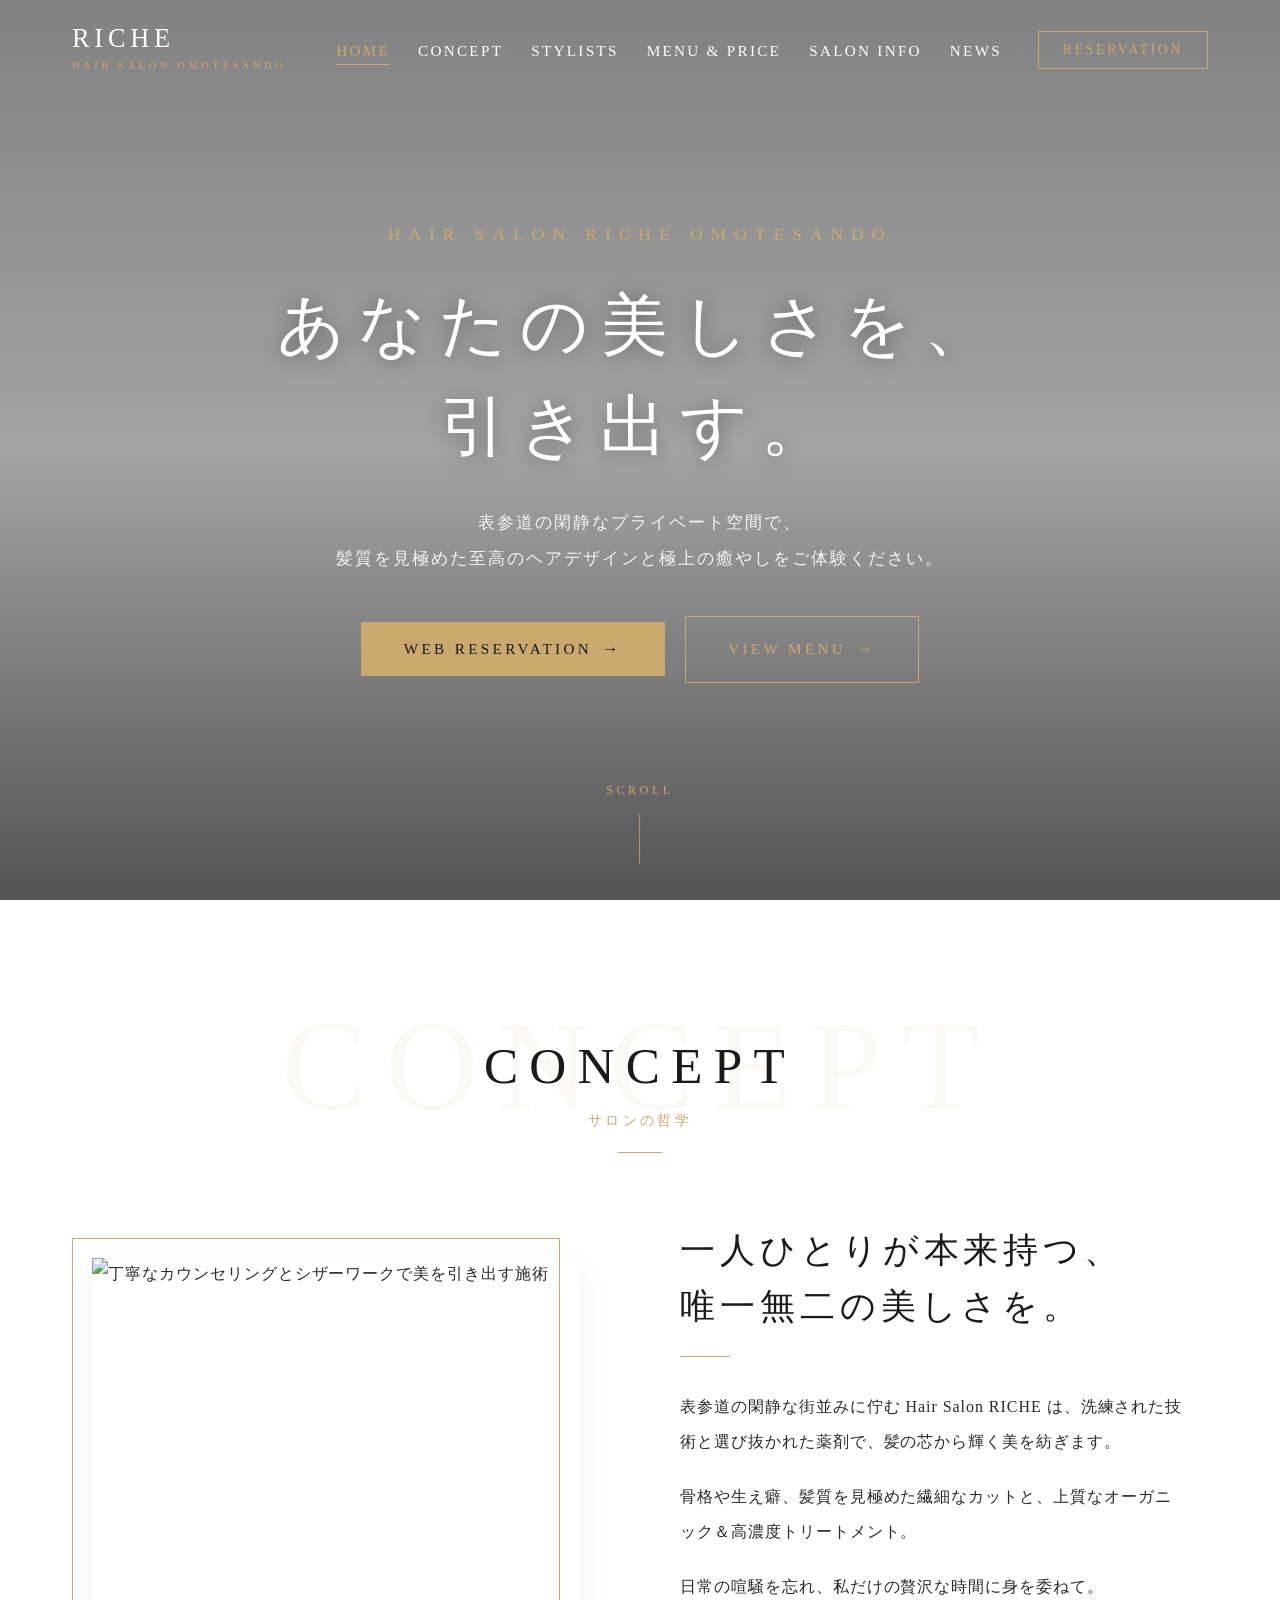
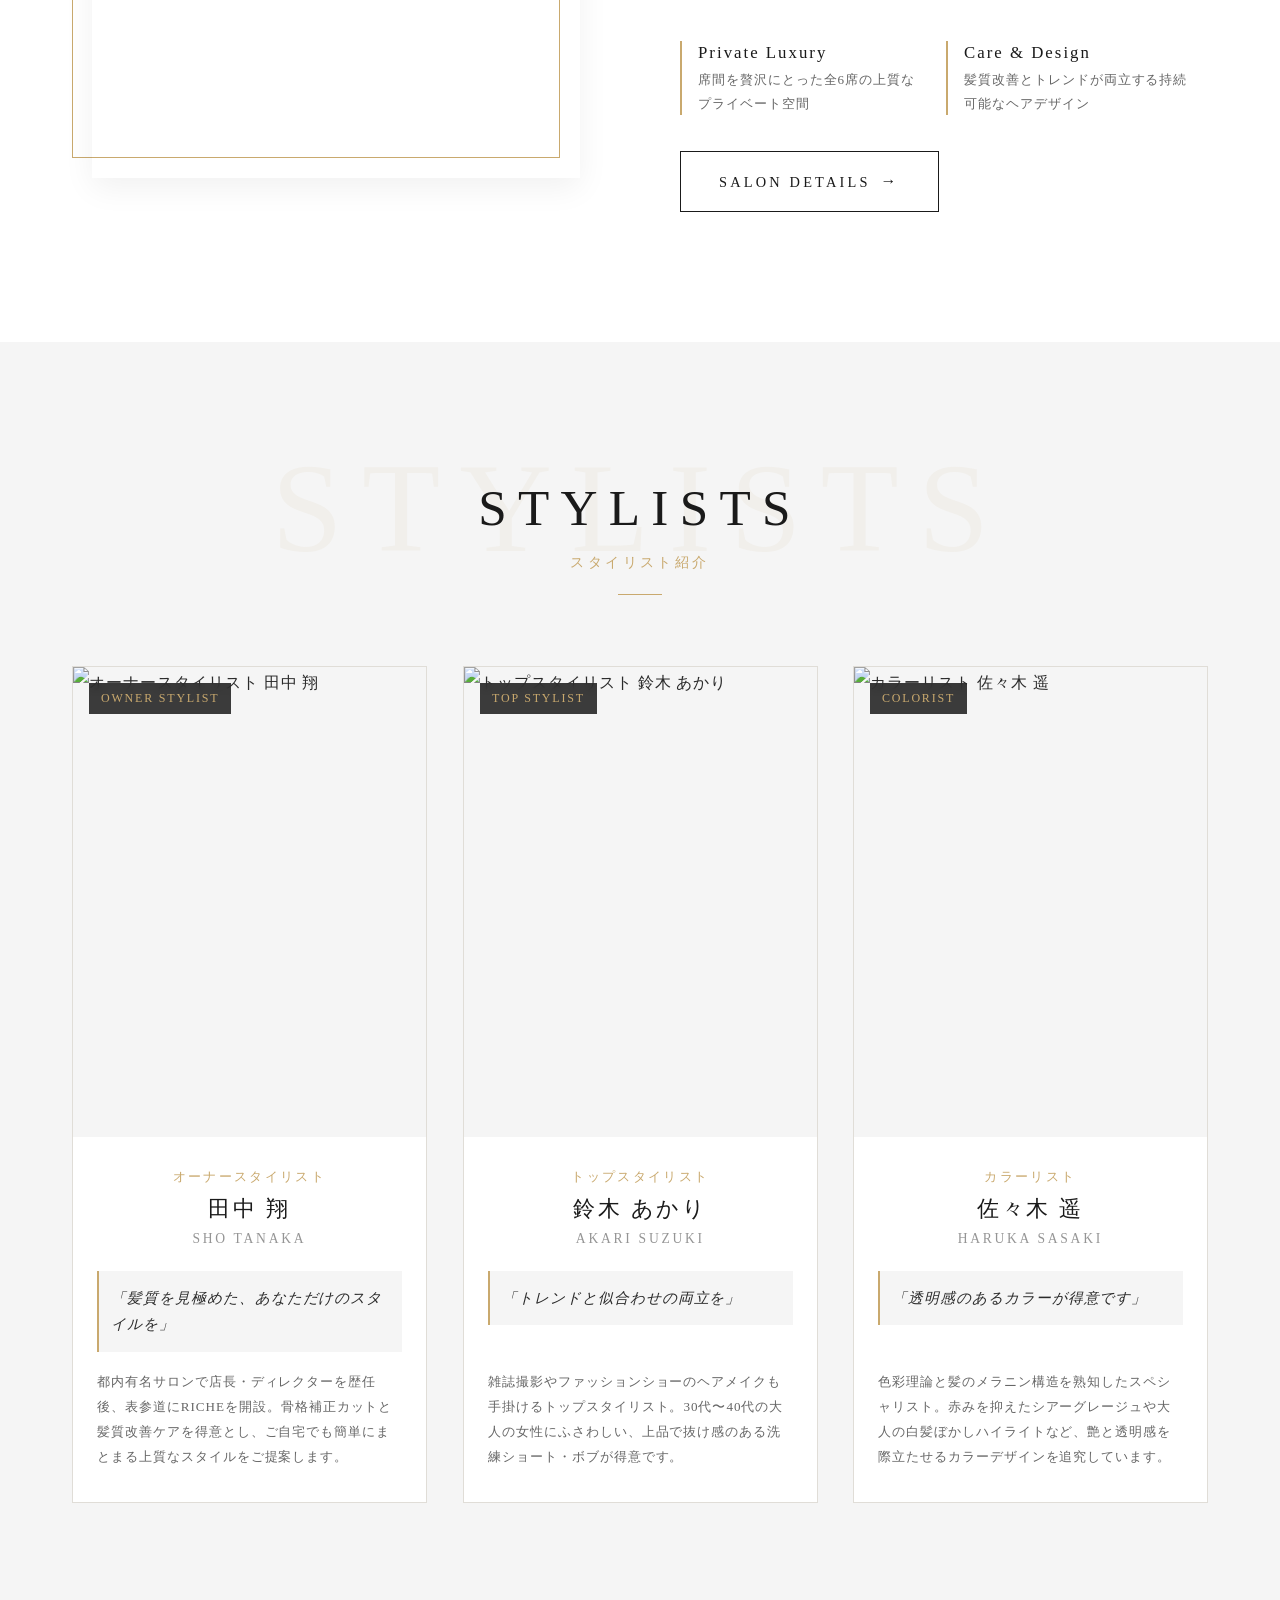
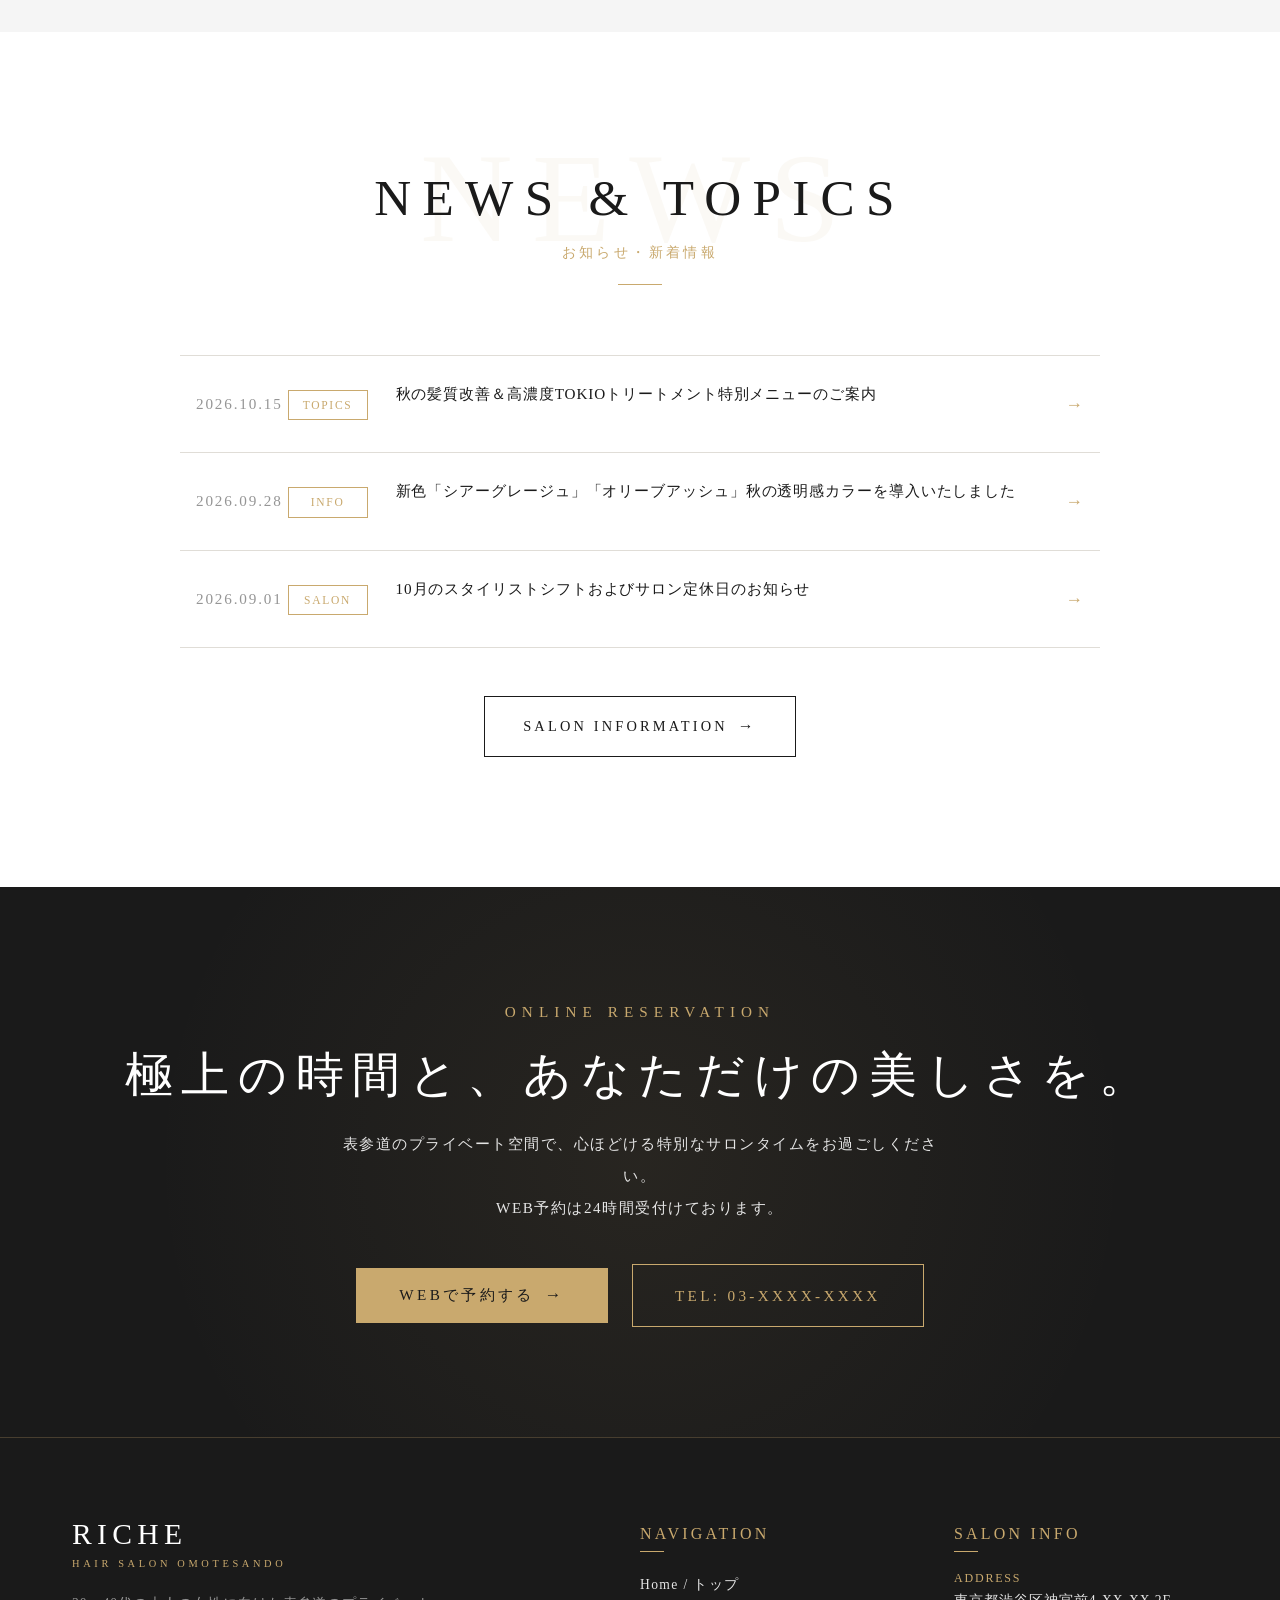
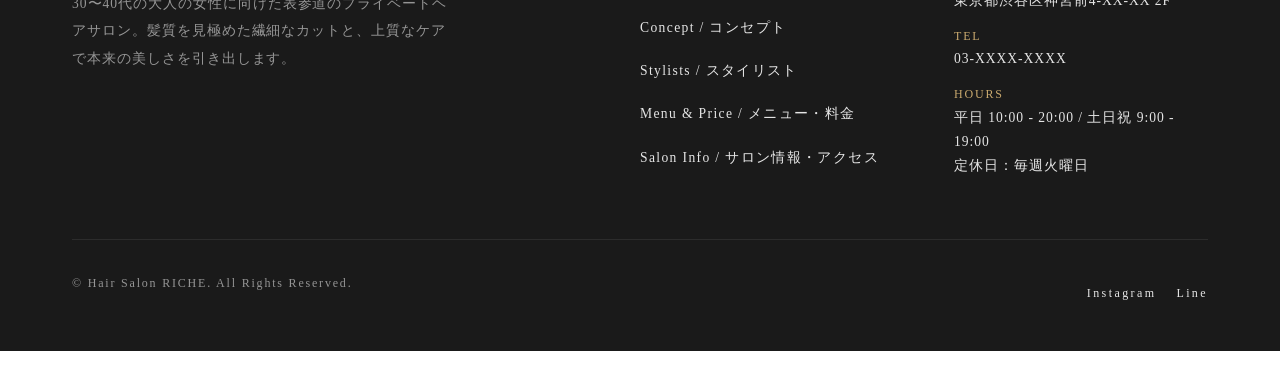
==== commit eb468ae6: "Update index.html" ====
--- a/index.html
+++ b/index.html
@@ -455,6 +455,6 @@
   </div>
 
   <!-- JavaScript -->
-  <script src="js/main.js"></script>
+　<script src="main.js"></script>
 </body>
 </html>
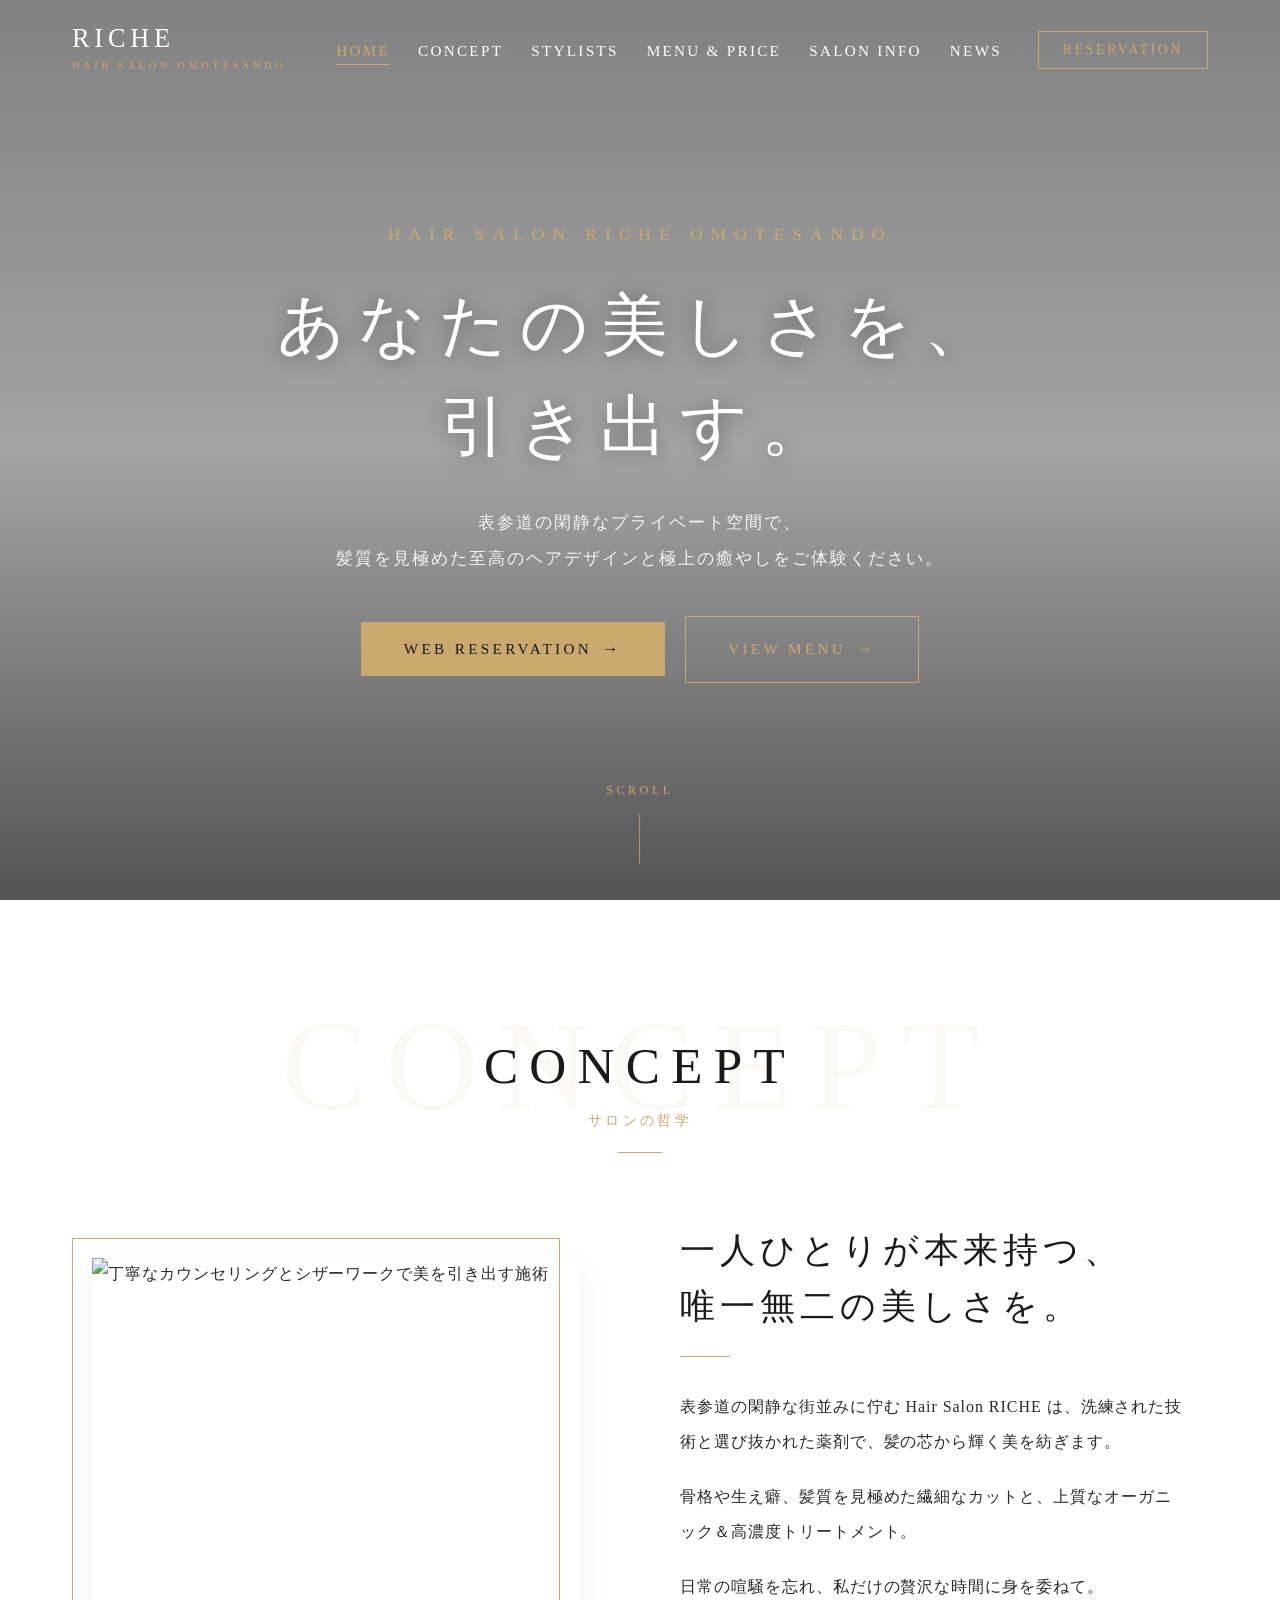
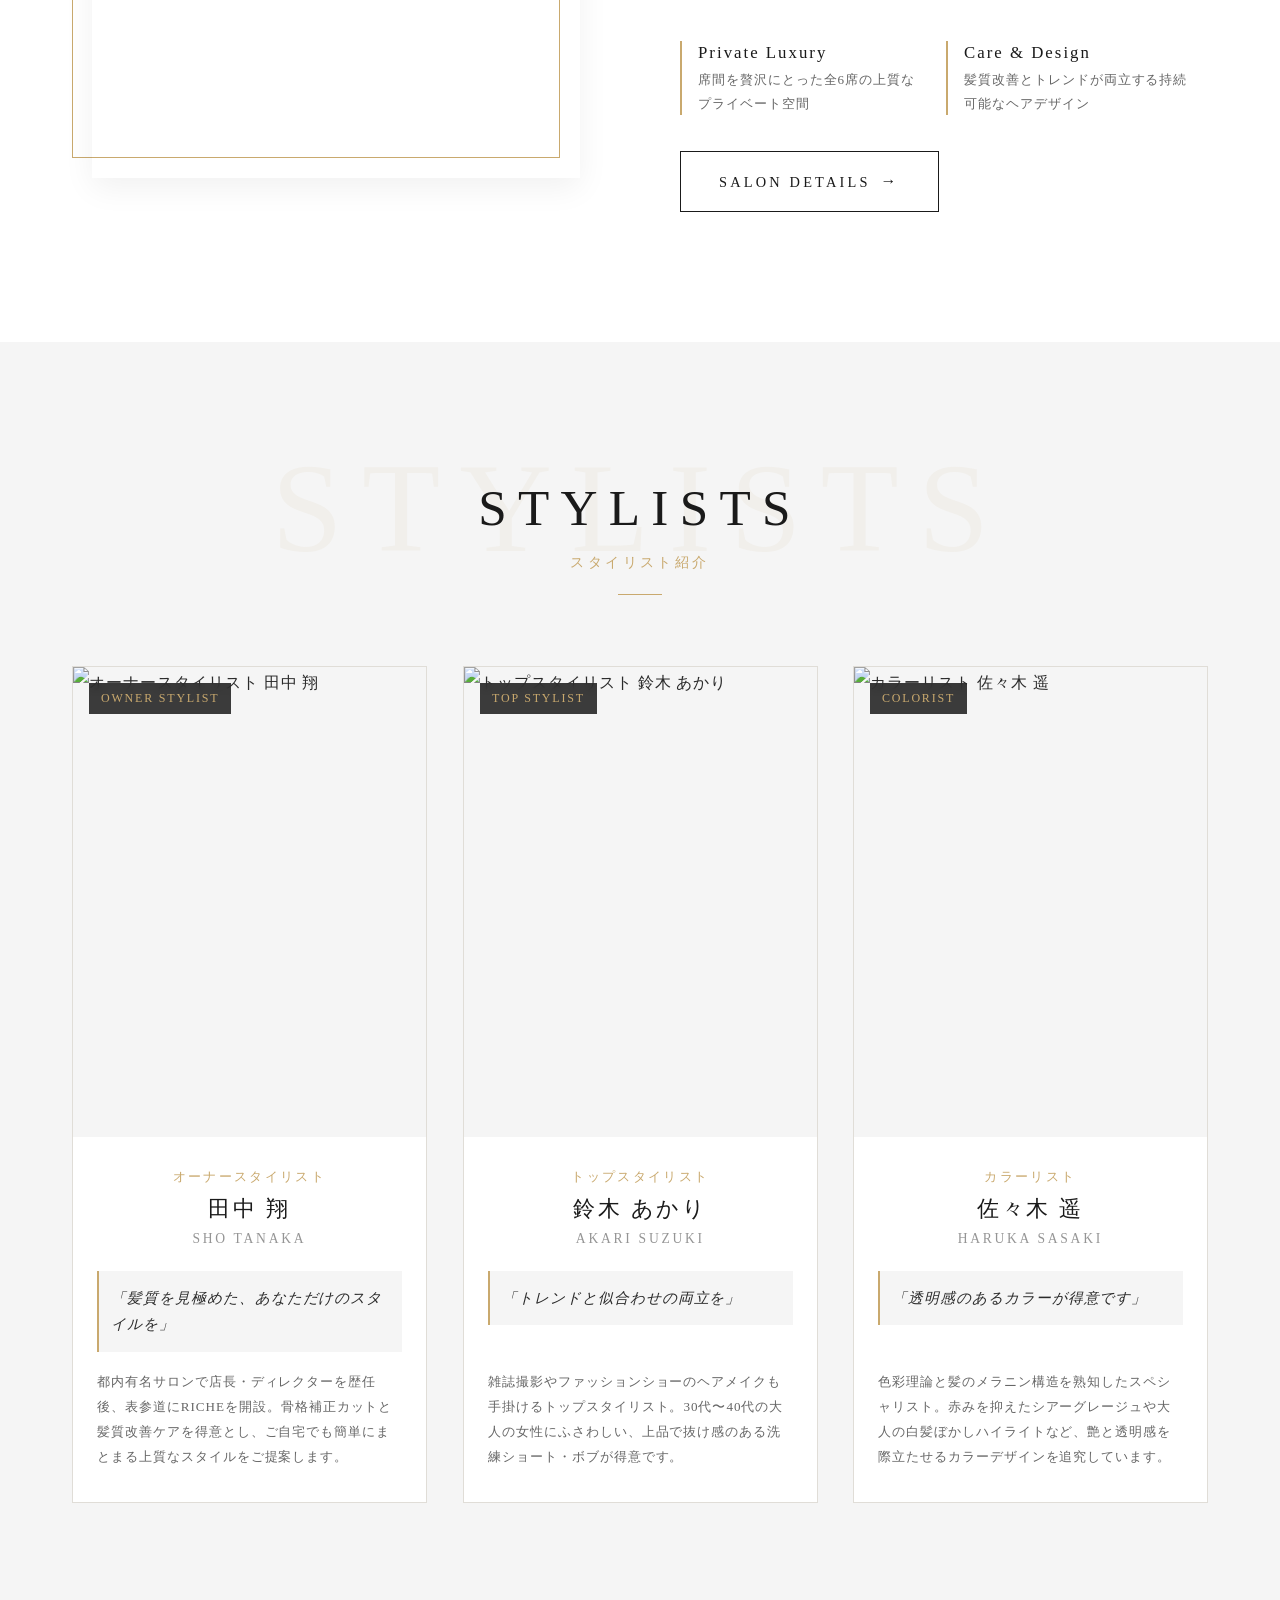
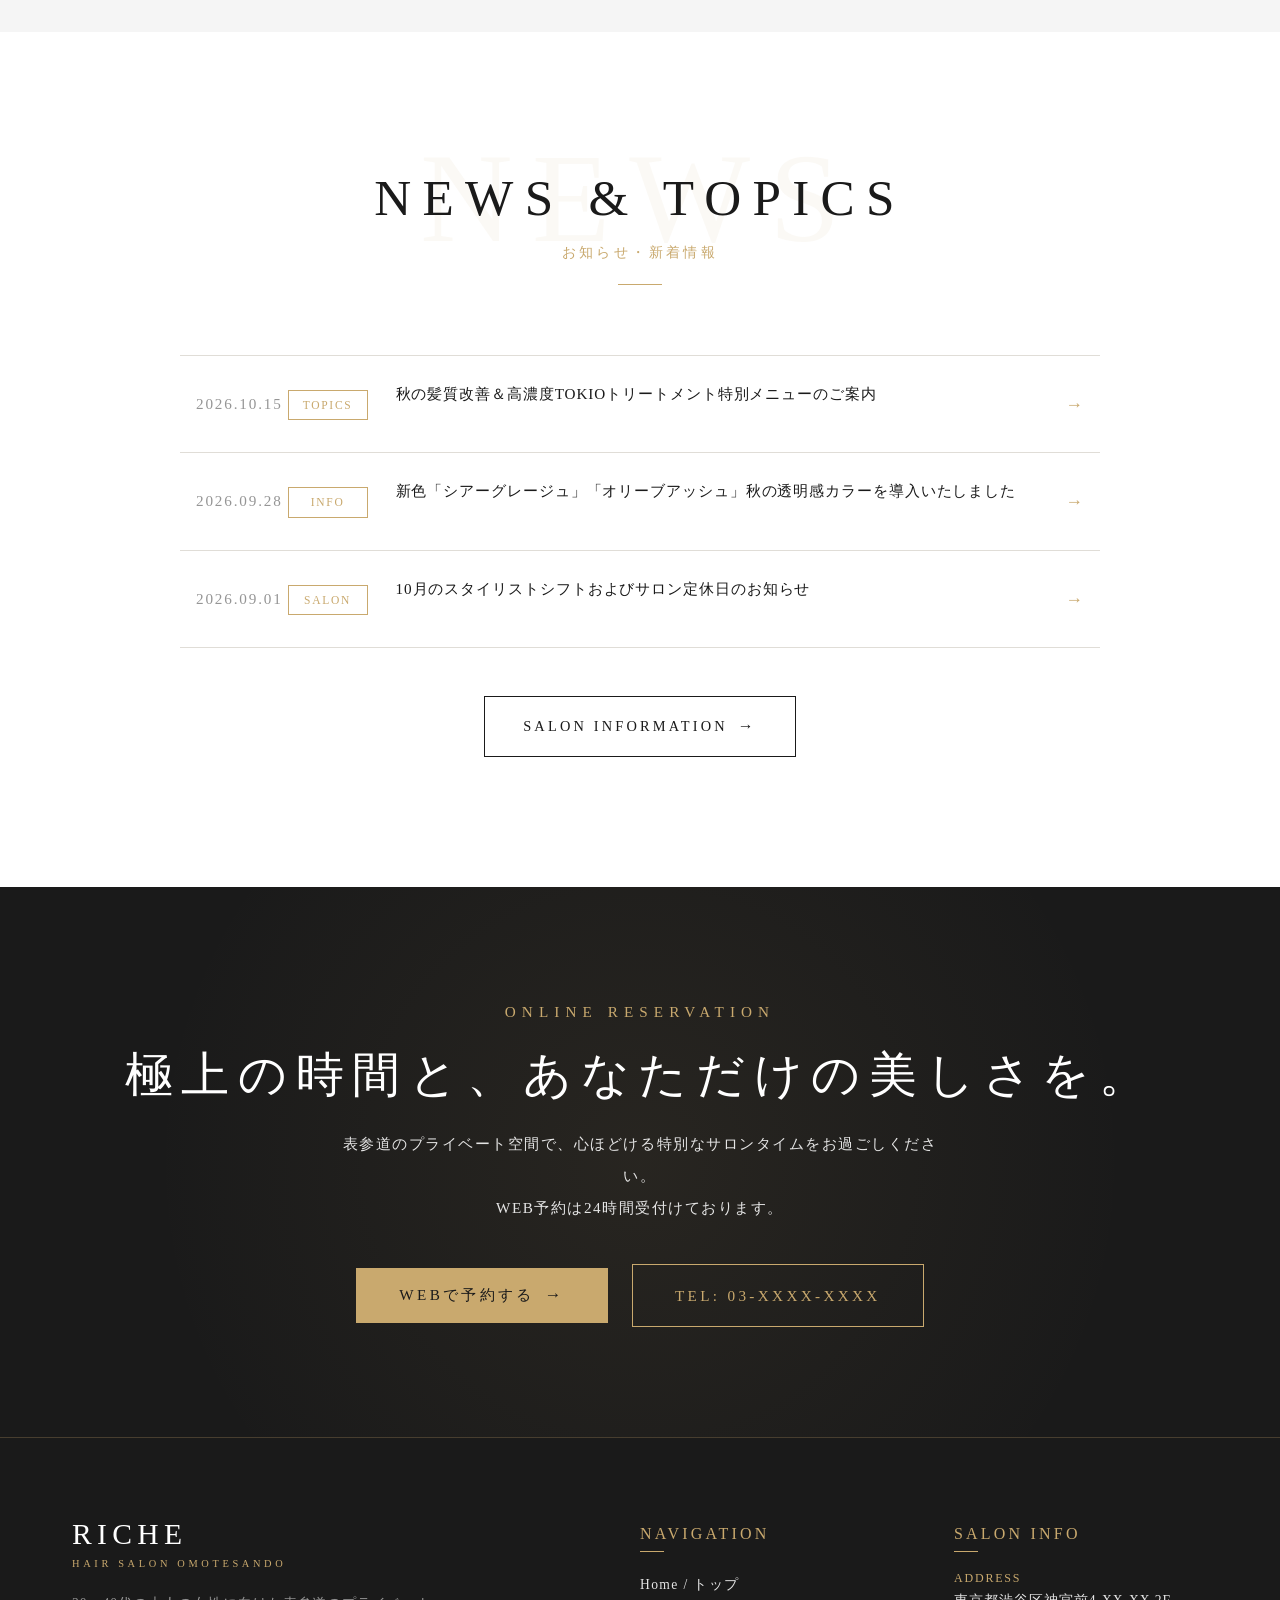
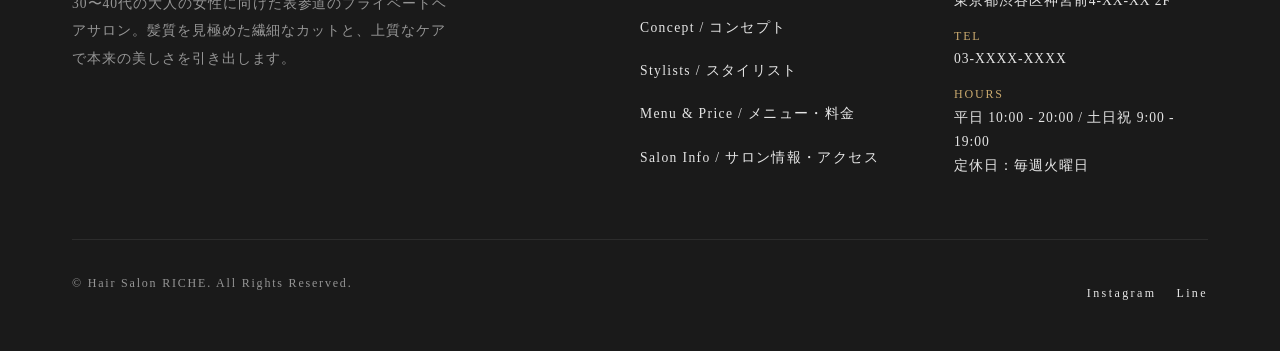
==== commit 34c15b8a: "Add files via upload" ====
--- a/index.html
+++ b/index.html
@@ -12,7 +12,7 @@
   <link href="https://fonts.googleapis.com/css2?family=Cormorant+Garamond:ital,wght@0,300;0,400;0,500;0,600;1,400&family=Noto+Serif+JP:wght@300;400;500;600&display=swap" rel="stylesheet">
 
   <!-- Stylesheet -->
- <link rel="stylesheet" href="style.css">
+  <link rel="stylesheet" href="style.css">
 </head>
 <body>
 
@@ -455,6 +455,6 @@
   </div>
 
   <!-- JavaScript -->
-　<script src="main.js"></script>
+  <script src="main.js"></script>
 </body>
 </html>
--- a/style.css
+++ b/style.css
@@ -229,7 +229,7 @@
   top: 0;
   left: 0;
   width: 100%;
-  z-index: 1000;
+  z-index: 1100;
   padding: 24px 0;
   transition: all var(--transition-normal);
   background-color: transparent;
@@ -421,6 +421,7 @@
   left: 0;
   width: 100%;
   height: 100vh;
+  height: 100dvh;
   background-color: rgba(26, 26, 26, 0.98);
   backdrop-filter: blur(16px);
   -webkit-backdrop-filter: blur(16px);
@@ -432,7 +433,9 @@
   opacity: 0;
   visibility: hidden;
   transition: opacity var(--transition-normal), visibility var(--transition-normal);
-  padding: 60px 24px;
+  padding: 80px 24px 40px;
+  overflow-y: auto;
+  -webkit-overflow-scrolling: touch;
 }
 
 .mobile-nav.is-open {
@@ -2043,4 +2046,82 @@
   .modal-content {
     padding: 36px 20px;
   }
-}
+
+  /* Sub Page Hero (Menu & Salon) */
+  .page-hero {
+    padding: 130px 0 60px;
+  }
+
+  .page-hero-title {
+    font-size: 2.2rem;
+    letter-spacing: 0.15em;
+  }
+
+  /* Menu Page Responsive Table */
+  .menu-item-row {
+    display: flex;
+    flex-direction: column;
+    padding: 18px 0;
+  }
+
+  .menu-item-main {
+    padding: 0 0 8px 0;
+  }
+
+  .menu-item-price-col {
+    padding: 0;
+    text-align: right;
+  }
+
+  /* Salon Info Table */
+  .salon-info-table tr {
+    display: flex;
+    flex-direction: column;
+    padding: 14px 0;
+  }
+
+  .salon-info-table th {
+    width: 100%;
+    padding: 0 0 6px 0;
+    white-space: normal;
+    font-size: 0.85rem;
+  }
+
+  .salon-info-table td {
+    padding: 0;
+    font-size: 0.9rem;
+  }
+
+  .salon-feature-card {
+    padding: 28px 20px;
+  }
+
+  .access-guide-box {
+    padding: 24px 20px;
+  }
+}
+
+/* Global Mobile Fix for small screens */
+@media screen and (max-width: 480px) {
+  html,
+  body {
+    overflow-x: hidden;
+  }
+
+  img {
+    max-width: 100%;
+    height: auto;
+  }
+
+  .page-hero-title {
+    font-size: 1.85rem;
+  }
+
+  .coupon-banner {
+    padding: 28px 16px;
+  }
+
+  .coupon-title {
+    font-size: 1.35rem;
+  }
+}
